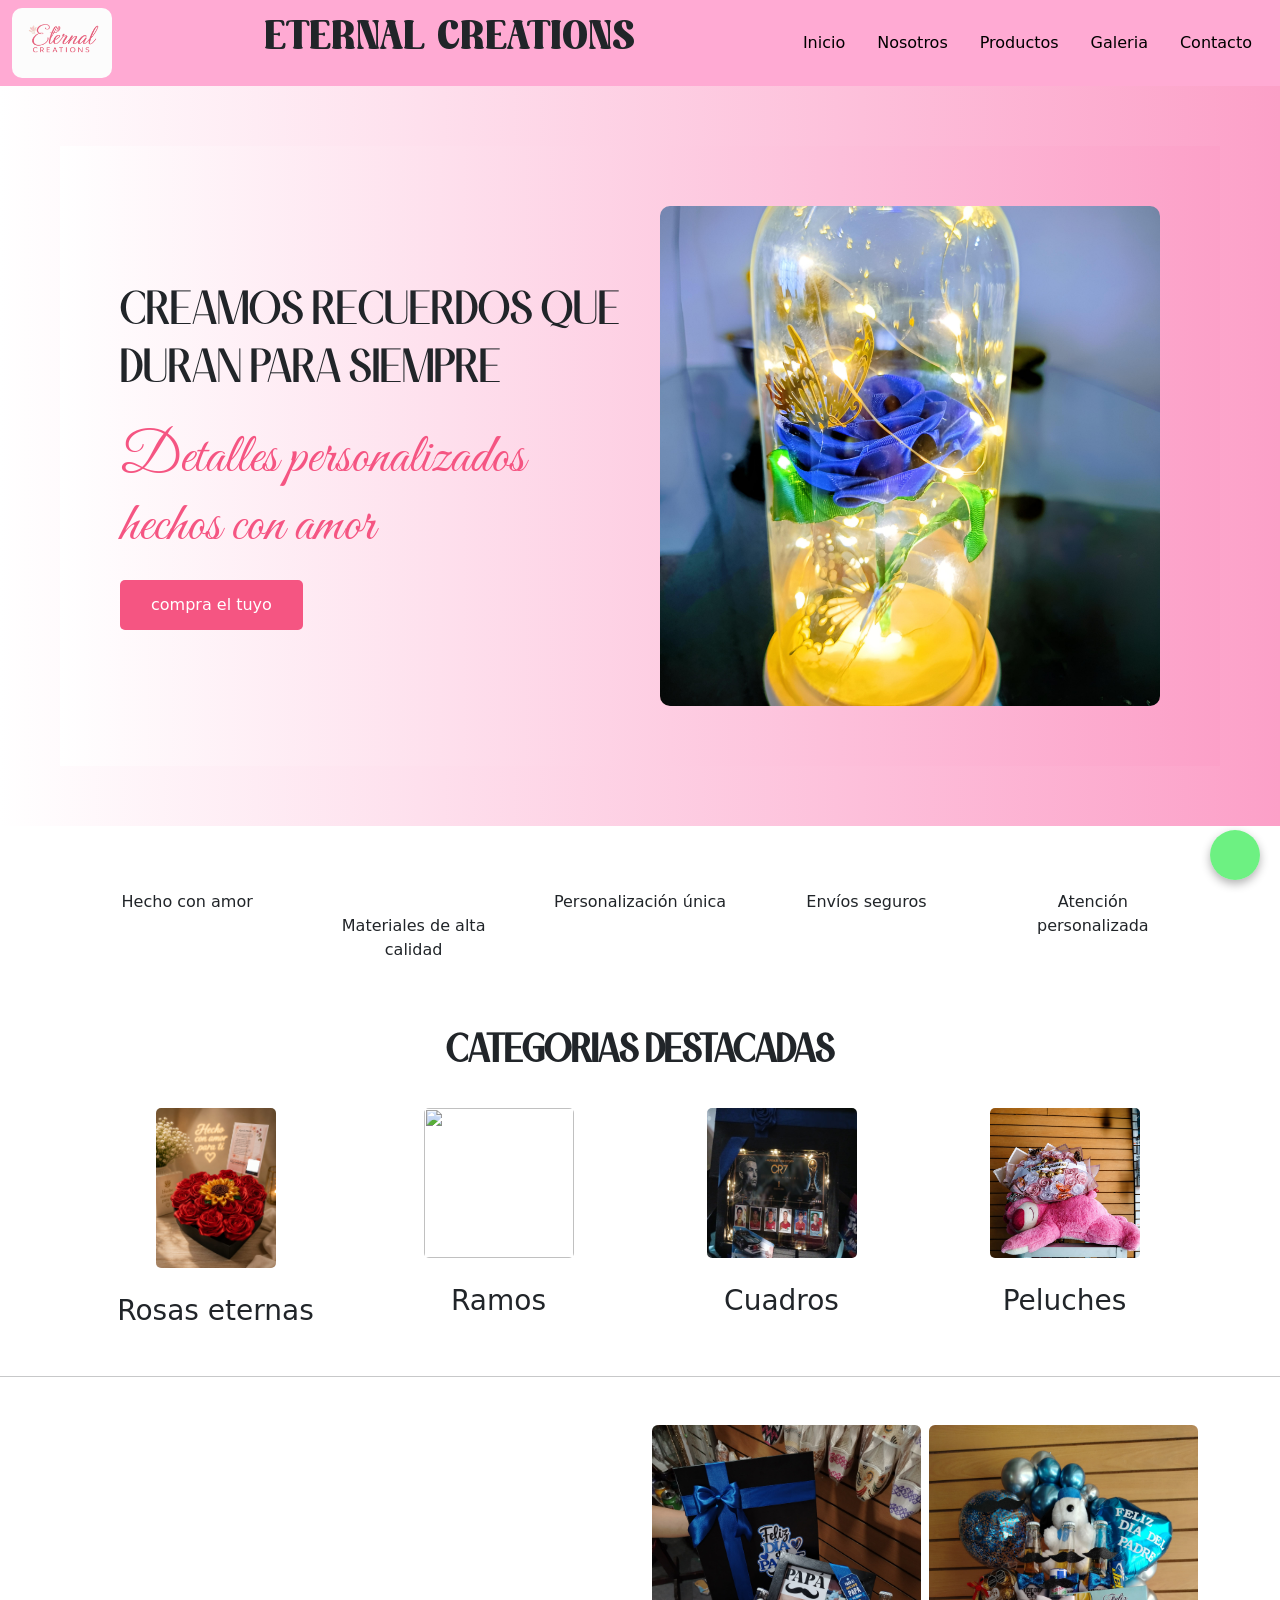
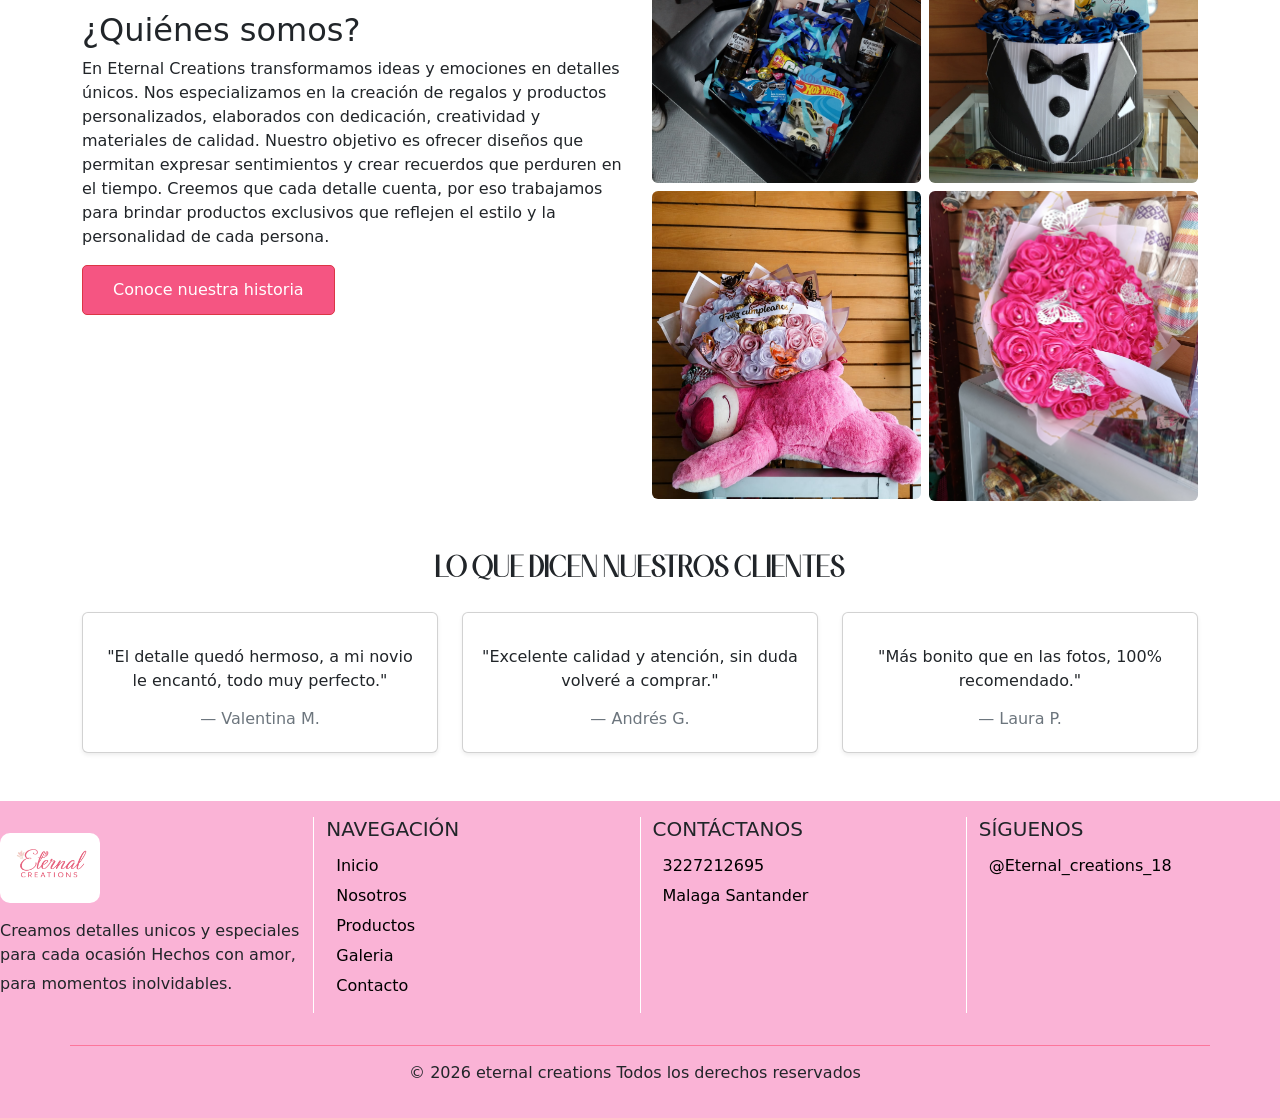
==== index.html @ 9a6828c4 "cambio rutas" ====
<!DOCTYPE html>
<html lang="en">
<head>
    <meta charset="UTF-8">
    <meta name="viewport" content="width=device-width, initial-scale=1.0">
    <link rel="stylesheet" href="https://cdnjs.cloudflare.com/ajax/libs/font-awesome/7.0.1/css/all.min.css" integrity="sha512-2SwdPD6INVrV/lHTZbO2nodKhrnDdJK9/kg2XD1r9uGqPo1cUbujc+IYdlYdEErWNu69gVcYgdxlmVmzTWnetw==" crossorigin="anonymous" referrerpolicy="no-referrer" />
    <link rel="stylesheet" href="./css/bootstrap.css">
    <link rel="stylesheet" href="./css/style.css">
    <link type="image/png" sizes="16x16" rel="icon" href=".../icons8-rosa-doodle-line-16.png">
    <title>eternal creations</title>
</head>
<body>
    <header class="navbar navbar-expand-lg bd-navbar sticky-top">
        <nav class="container-xxl">
            <div class="logo">
                <img src="./img/logo.png" alt="" class="img-logo">
            </div>
            <div class="title">
                <h1>ETERNAL CREATIONS</h1>
            </div>
            <div class="nav">
                <a href="./index.html" class="nav-link">inicio</a>
                <a href="./components/nosotros.html" class="nav-link">nosotros</a>
                <a href="./components/products.html" class="nav-link">productos</a>
                <a href="./components/galery.html" class="nav-link">galeria</a>
                <a href="./components/contacto.html" class="nav-link">contacto</a>
            </div>
        </nav>
    </header>

    <div id="carouselExampleSlidesOnly" class="carousel slide" data-bs-ride="carousel">
        <div class="carousel-inner">
            <div class="carousel-item active">
                <div class="carousel">
                    <div class="car-left">
                        <h1>creamos recuerdos que duran para siempre</h1>
                        <h2>Detalles personalizados hechos con amor</h2>
                        <a href="./components/products.html" class="btn">compra el tuyo</a>
                    </div>
                    <div class="car-right">
                        <img src="./img/IMG_20260312_065309~2-fotor-enhance-20260707173103.jpg" alt="" class="carr-img">
                    </div>
                </div>
            </div>
            <div class="carousel-item">
                <div class="carousel">
                    <div class="car-left">
                        <h1>creamos recuerdos que duran para siempre</h1>
                        <h2>Detalles personalizados hechos con amor</h2>
                        <a href="./components/products.html" class="btn">compra el tuyo</a>
                    </div>
                    <div class="car-right">
                        <img src="./img/IMG-20260518-WA0023.jpeg" class="carr-img" alt="...">
                    </div>
                </div>
            </div>
            <div class="carousel-item">
                <div class="carousel">
                    <div class="car-left">
                        <h1>creamos recuerdos que duran para siempre</h1>
                        <h2>Detalles personalizados hechos con amor</h2>
                        <a href="./components/products.html" class="btn">compra el tuyo</a>
                    </div>
                    <div class="car-right">
                        <img src="./img/IMG-20260613-WA0038.jpg" class="carr-img" alt="...">
                    </div>
                </div>
            </div>
        </div>
    </div>

    <div class="bola">
        <a href="https://wa.me/573227212695"><i class="fa-brands fa-whatsapp icon-bola"></i></a>
    </div>

    <div class="container my-5">
        <div class="row text-center g-3">
            <div class="col-6 col-md-4 col-lg">
                <div class="card border-0 h-100">
                    <div class="card-body">
                        <i class="fa-regular fa-heart fa-3x text-danger mb-3"></i>
                        <p class="mb-0">Hecho con amor</p>
                    </div>
                </div>
            </div>

            <div class="col-6 col-md-4 col-lg">
                <div class="card border-0 h-100">
                    <div class="card-body">
                        <img src="https://img.icons8.com/doodle-line/60/F25081/rose.png"
                            class="img-fluid mb-3"
                            style="max-width:60px;"
                            alt="">
                        <p class="mb-0">Materiales de alta calidad</p>
                    </div>
                </div>
            </div>

            <div class="col-6 col-md-4 col-lg">
                <div class="card border-0 h-100">
                    <div class="card-body">
                        <i class="fa-regular fa-pen-to-square fa-3x text-danger mb-3"></i>
                        <p class="mb-0">Personalización única</p>
                    </div>
                </div>
            </div>

            <div class="col-6 col-md-6 col-lg">
                <div class="card border-0 h-100">
                    <div class="card-body">
                        <i class="fa-solid fa-truck-arrow-right fa-3x text-danger mb-3"></i>
                        <p class="mb-0">Envíos seguros</p>
                    </div>
                </div>
            </div>

            <div class="col-6 col-md-6 col-lg">
                <div class="card border-0 h-100">
                    <div class="card-body">
                        <i class="fa-regular fa-user fa-3x text-danger mb-3"></i>
                        <p class="mb-0">Atención personalizada</p>
                    </div>
                </div>
            </div>

        </div>
    </div>

    <div class="container my-4">
        <h1 class="title-cat text-center my-4"><b>categorias destacadas</b></h1>
        <div class="row text-center g-3">
            <div class="col-6 col-md-4 col-lg">
                <div class="card border-0 h-100">
                        <a href="./components/products.html"><img src="./img/IMG-20260518-WA0129.jpg" class="img-cat" alt=""></a>
                    <div class="card-body">
                        <h3>Rosas eternas</h3>
                    </div>
                </div>
            </div>

            <div class="col-6 col-md-4 col-lg">
                <div class="card border-0 h-100">
                        <a href="./components/products.html"><img src="./img/IMG_20260323_191048_1.jpg" class="img-cat-1" alt="">
                    <div class="card-body"></a>
                        <h3>Ramos</h3>
                    </div>
                </div>
            </div>

            <div class="col-6 col-md-4 col-lg">
                <div class="card border-0 h-100">
                        <a href="./components/products.html"><img src="./img/IMG-20260627-WA0016.jpg" class="img-cat-1" alt=""></a>
                    <div class="card-body">
                        <h3>Cuadros</h3>
                    </div>
                </div>
            </div>

            <div class="col-6 col-md-6 col-lg">
                <div class="card border-0 h-100">
                        <a href="./components/products.html"><img src="./img/IMG-20260627-WA0038.jpg" class="img-cat-1" alt=""></a>
                    <div class="card-body">
                        <h3>Peluches</h3>
                    </div>
                </div>
            </div>
        </div>
    </div>
<hr>
    <section class="container my-5">
        <div class="row align-items-center g-4">

            <!-- Texto -->
            <div class="col-12 col-lg-6">
                <h2>¿Quiénes somos?</h2>

                <p>
                    En Eternal Creations transformamos ideas y emociones en detalles únicos.
                    Nos especializamos en la creación de regalos y productos personalizados,
                    elaborados con dedicación, creatividad y materiales de calidad.

                    Nuestro objetivo es ofrecer diseños que permitan expresar sentimientos
                    y crear recuerdos que perduren en el tiempo.

                    Creemos que cada detalle cuenta, por eso trabajamos para brindar
                    productos exclusivos que reflejen el estilo y la personalidad de cada
                    persona.
                </p>

                <a href="./components/nosotros.html" class="btn btn-danger">
                    Conoce nuestra historia
                </a>
            </div>

            <!-- Galería -->
            <div class="col-12 col-lg-6">
                <div class="row g-2">

                    <div class="col-6">
                        <img src="./img/IMG-20260627-WA0044.jpg"
                            class="img-fluid rounded h-80 object-fit-cover"
                            alt="">
                    </div>

                    <div class="col-6">
                        <img src="./img/IMG-20260613-WA0038.jpg"
                            class="img-fluid rounded h-80 object-fit-cover"
                            alt="">
                    </div>

                    <div class="col-6">
                        <img src="./img/IMG-20260627-WA0038.jpg"
                            class="img-fluid rounded h-80 object-fit-cover"
                            alt="">
                    </div>

                    <div class="col-6">
                        <img src="./img/IMG-20260518-WA0023.jpeg"
                            class="img-fluid rounded h-80 object-fit-cover img-1"
                            alt="">
                    </div>
                </div>
            </div>

        </div>
    </section>
    
    <section class="container my-5">
        <h2 class="text-center mb-4 title-footer">Lo que dicen nuestros clientes</h2>
        <div class="row g-4">
            <div class="col-12 col-md-6 col-lg-4">
                <div class="card h-100 shadow-sm text-center">
                    <div class="card-body">
                        <div class="mb-3 text">
                            <i class="fa-solid fa-star"></i>
                            <i class="fa-solid fa-star"></i>
                            <i class="fa-solid fa-star"></i>
                            <i class="fa-solid fa-star"></i>
                            <i class="fa-solid fa-star"></i>
                        </div>
                        <p class="card-text">
                            "El detalle quedó hermoso, a mi novio le encantó,
                            todo muy perfecto."
                        </p>
                        <h6 class="mt-3 text-secondary">
                            — Valentina M.
                        </h6>
                    </div>
                </div>
            </div>
            <div class="col-12 col-md-6 col-lg-4">
                <div class="card h-100 shadow-sm text-center">
                    <div class="card-body">
                        <div class="mb-3 text">
                            <i class="fa-solid fa-star"></i>
                            <i class="fa-solid fa-star"></i>
                            <i class="fa-solid fa-star"></i>
                            <i class="fa-solid fa-star"></i>
                            <i class="fa-solid fa-star"></i>
                        </div>
                        <p class="card-text">
                            "Excelente calidad y atención, sin duda volveré
                            a comprar."
                        </p>
                        <h6 class="mt-3 text-secondary">
                            — Andrés G.
                        </h6>
                    </div>
                </div>
            </div>
            <div class="col-12 col-lg-4">
                <div class="card h-100 shadow-sm text-center">
                    <div class="card-body">
                        <div class="mb-3 text">
                            <i class="fa-solid fa-star"></i>
                            <i class="fa-solid fa-star"></i>
                            <i class="fa-solid fa-star"></i>
                            <i class="fa-solid fa-star"></i>
                            <i class="fa-solid fa-star"></i>
                        </div>
                        <p class="card-text">
                            "Más bonito que en las fotos, 100% recomendado."
                        </p>
                        <h6 class="mt-3 text-secondary">
                            — Laura P.
                        </h6>
                    </div>
                </div>
            </div>
        </div>
    </section>

    <footer>
        <div class="row">
            <div class="col my-3 footer-card">
                <div class="footer-logo my-3">
                    <img src="./img/logo.png" class="img-logo" alt="">
                </div>
                <p>
                    Creamos detalles unicos y
                    especiales para cada ocasión
                    Hechos con amor, para
                    momentos inolvidables.
                    <i class="fa-solid fa-heart icon-footer"></i>
                </p>
            </div>

            <div class="col my-3 footer-card">
                <h5>NAVEGACIÓN</h5>
                <div class="row">
                    <div class="col">
                        <i class="fa-regular fa-house icon-footer"></i><a href="#" class="footer_link">inicio</a>
                    </div>
                </div>
                <div class="row">
                    <div class="col">
                        <i class="fa-solid fa-users icon-footer"></i><a href="./components/nosotros.html" class="footer_link">nosotros</a>
                    </div>
                </div>
                <div class="row">
                    <div class="col">
                        <i class="fa-solid fa-gift icon-footer"></i><a href="./components/products.html" class="footer_link">productos</a>
                    </div>
                </div>
                <div class="row">
                    <div class="col">
                        <i class="fa-regular fa-image icon-footer"></i><a href="./components/galery.html" class="footer_link">galeria</a>
                    </div>
                </div>
                <div class="row">
                    <div class="col">
                        <i class="fa-regular fa-envelope icon-footer"></i><a href="./components/contacto.html" class="footer_link">contacto</a>
                    </div>
                </div>
            </div>
            <div class="col my-3 footer-card">
                <h5>CONTÁCTANOS</h5>
                        <div class="row">
                            <div class="col">
                                <i class="fa-brands fa-whatsapp icon-footer"></i><a href="https://wa.me/573227212695" class="footer_link">3227212695</a>
                            </div>
                        </div>
                        <div class="row">
                            <div class="col">
                                <i class="fa-solid fa-location-dot icon-footer"></i><a href="#" class="footer_link">Malaga Santander</a>
                            </div>
                        </div>
            </div>
            <div class="col my-3">
                <h5>SÍGUENOS</h5>
                <i class="fa-brands fa-instagram icon-footer"></i><a href="https://instagram.com/eternal_creations_18" class="footer-link">@eternal_creations_18</a>
            </div>
        </div>

        <hr class="hr">

        <div class="container text-center my-3 footer-card-1">
            <p>
                © 2026 eternal creations
                Todos los derechos reservados <i class="fa-solid fa-heart icon-footer"></i>
            </p>
        </div>
    </footer>
    <script src="/js/bootstrap.js"></script>
</html>
---- css/style.css ----
*{
    margin: 0;
    padding: 0;
}

@font-face {
    font-family: "Modern";
    src: url(/lib/Modern\ Romance.otf) format("opentype");
    font-weight: normal;
    font-style: normal;
}

@font-face {
    font-family: "Mathreal";
    src: url(/lib/Mathreal.ttf) format("opentype");
    font-weight: normal;
    font-style: normal;
}

@font-face {
    font-family: "GreatVibes";
    src: url(/lib/GreatVibes-Regular.ttf) format("opentype");
    font-weight: normal;
    font-style: normal;
}

body{
    background-color: #ffffff;
    max-width: 100%;
}

.img-logo{
    width: 100px;
    height: 70px;
}


header{
    margin: 0;
    padding: 0;
    background-color: #ff9ecdde;
}

.content h1{
    text-align: center;
    text-transform: capitalize;
    color: #52413f;
}

.nav-link{
    color: #000000;
    text-transform: capitalize;
}


.nav-link:hover{
    color: #FADCEA;
}


.title h1{
    font-family: "Mathreal";
}

.content p{
    padding: 10px;
}

footer{
    background-color: #faa8d0de;

    display: flex;
    flex-wrap: wrap;
    align-items: center;
    justify-content: space-around;

    max-height: 400px;
    max-width: 100%;
}

.footer-link{
    padding-right: 10px;
    color: #000000;
    text-decoration: none;
    text-transform: capitalize;
}

.footer-link:hover{
    color: #52413f;
}

.logo{
    background-color: #fcfcfc;
    border-radius: 10px;
}

i{
    font-size: 20px;
}

.carousel{
    background: linear-gradient(90deg, #ffffff, #fca0c8);
    padding:60px;
    min-height:500px;
    gap:40px;

    display:flex;
    align-items:center;
    justify-content:space-between;
}

.car-left{
    display:flex;
    flex-direction:column;
    justify-content:center;
}

.car-left,
.car-right{
    flex:1;
}

.car-left h1{
    font-family: "Modern";
    text-transform: uppercase;
    font-size:3rem;
    line-height:1.2;
}

.car-left h2{
    font-family: "GreatVibes";
    color: #f55582;
    font-size:3.5rem;
    margin:20px 0;
}

.carr-img{
    width:100%;
    max-width:520px;
    max-height:500px;

    border-radius: 10px;
    object-fit:cover;

    display:flex;
    justify-content:center;
}

.nav-footer{
    margin-top: 10px;
}

.footer_link{
    color: #000000;
    text-decoration: none;
    text-transform: capitalize;
}

.footer_link:hover{
    color: #52413f;
}

.footer-logo{
    background: #ffffff;
    width: 100px;
    border-radius: 10px;
}

.col-6 .card{
    align-items: center;
    justify-content: center;
}

.img-cat{
    width:100%;
    max-width:120px;
    height:auto;
    margin: 10px;
    border-radius: 5px;
}

.img-cat-1{
    height: 150px;
    width: 150px;
    margin: 10px;
    border-radius: 5px;
}

.btn{
    background: #f55582;
    color: #ffffff;
    cursor: pointer;
    padding:12px 30px;
    border-radius:5px;
    text-decoration:none;
    width:max-content;
}

.btn:hover{
    background: #c5869c;
}

.img-1{
    height: 310px;
    width: 300px;
}

.text{
    color: #f55582;
}

.title-cat{
    text-transform: uppercase;
    font-family: "Modern";
}

.title-footer{
    text-transform: uppercase;
    font-family: "Modern";
}

.text-danger{
    color: #f55582 !important;
}
.footer-card{
    border-right: #ffffff 1px solid;
}
.footer-card-1{
    border-top: #fd759b 1px solid;
    width: 100%;
    padding-top: 10px;
}
.icon-footer{
    color: #f55582;
    margin-right: 10px;
}

@media (max-width:768px){

    .carousel{

        flex-direction:column-reverse;

        text-align:center;

        padding:30px 20px;

    }

    .car-left{

        align-items:center;

    }

    .car-left h1{

        font-size:2rem;

    }

    .car-left h2{

        font-size:2.6rem;

    }

    .carr-img{

        max-width:320px;

    }

}

/* animacion de bola */

.bola{
    background-color: #28ea48ad;
    width: 50px;
    height: 50px;
    border-radius: 50%;
    display: flex;
    align-items: center;
    justify-content: center;

    position: fixed;
    bottom: 20px;
    right: 20px;
    box-shadow: 0 4px 10px rgba(0, 0, 0, .3);
    transition: all 10ms;
}

.bola:hover{
    transform: scale(1.1);
}

.icon-bola{
    font-size: 40px;
    color: #ffffff;
}
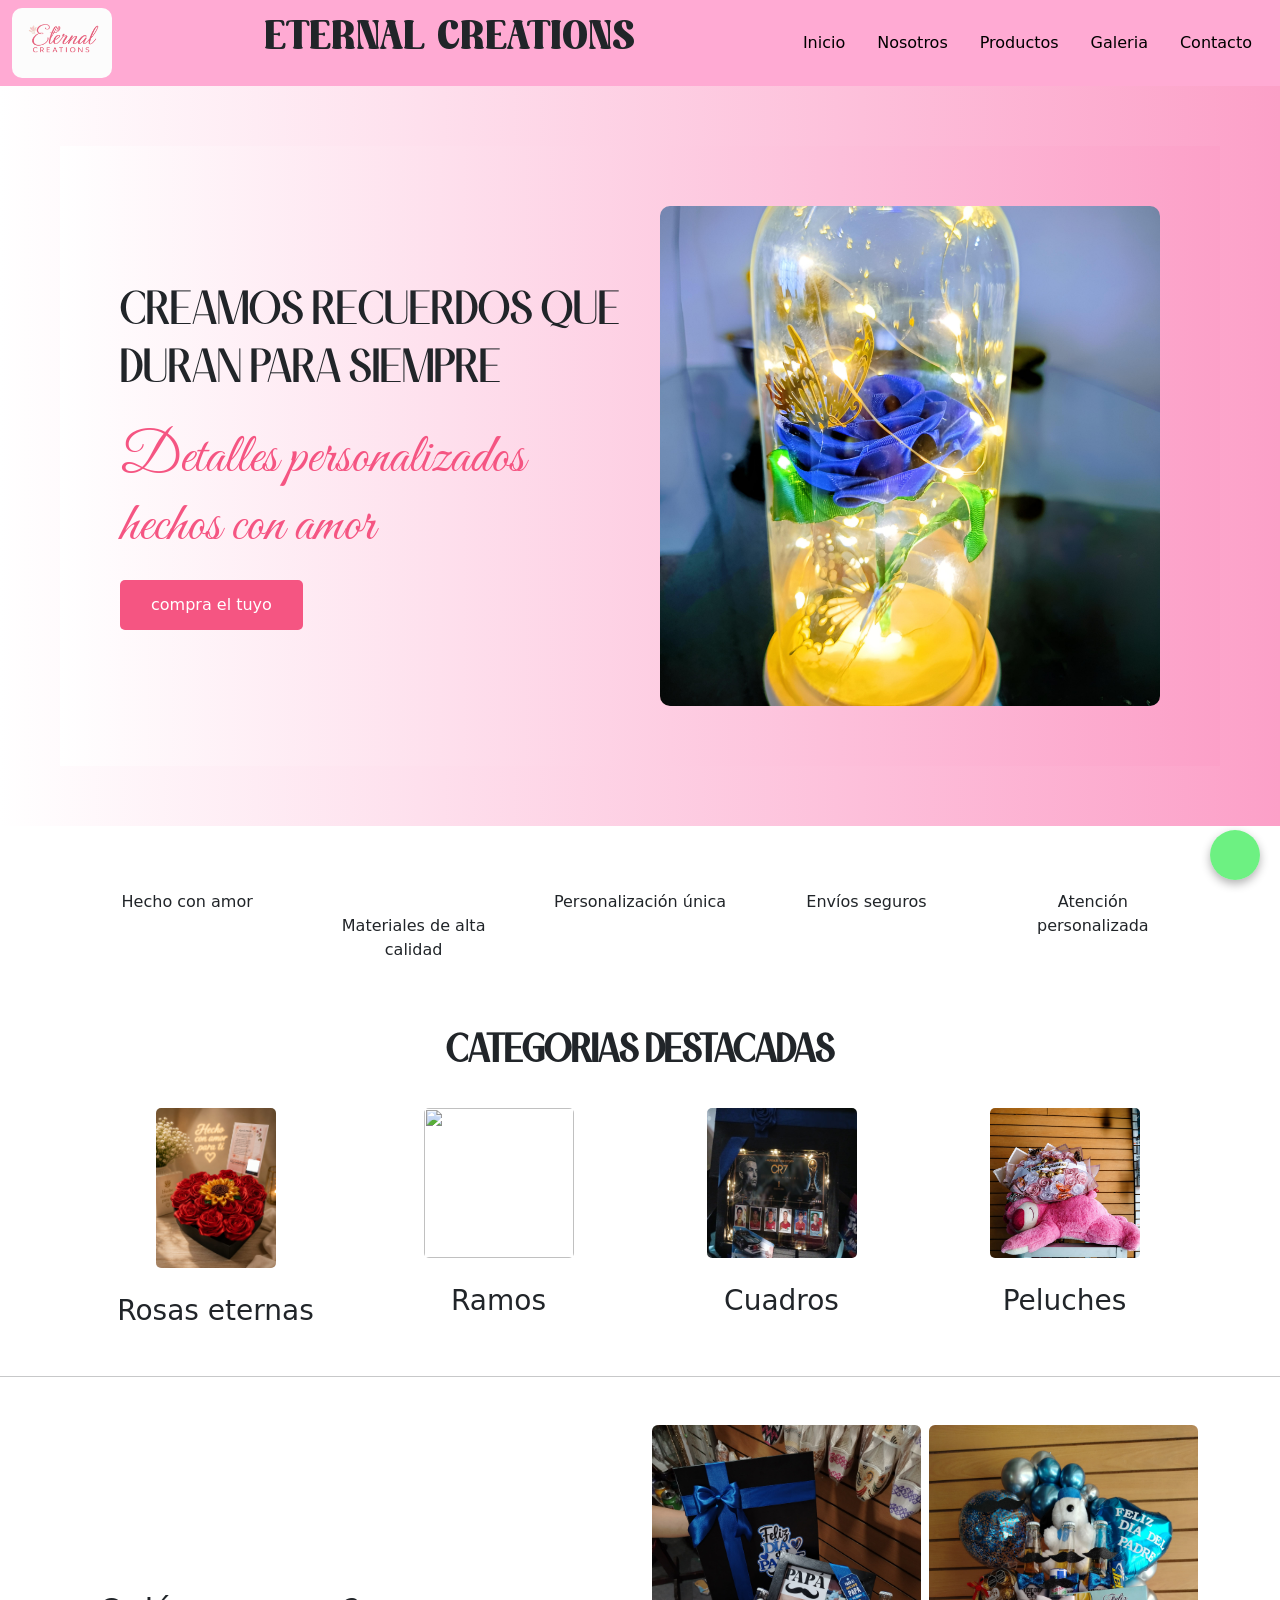
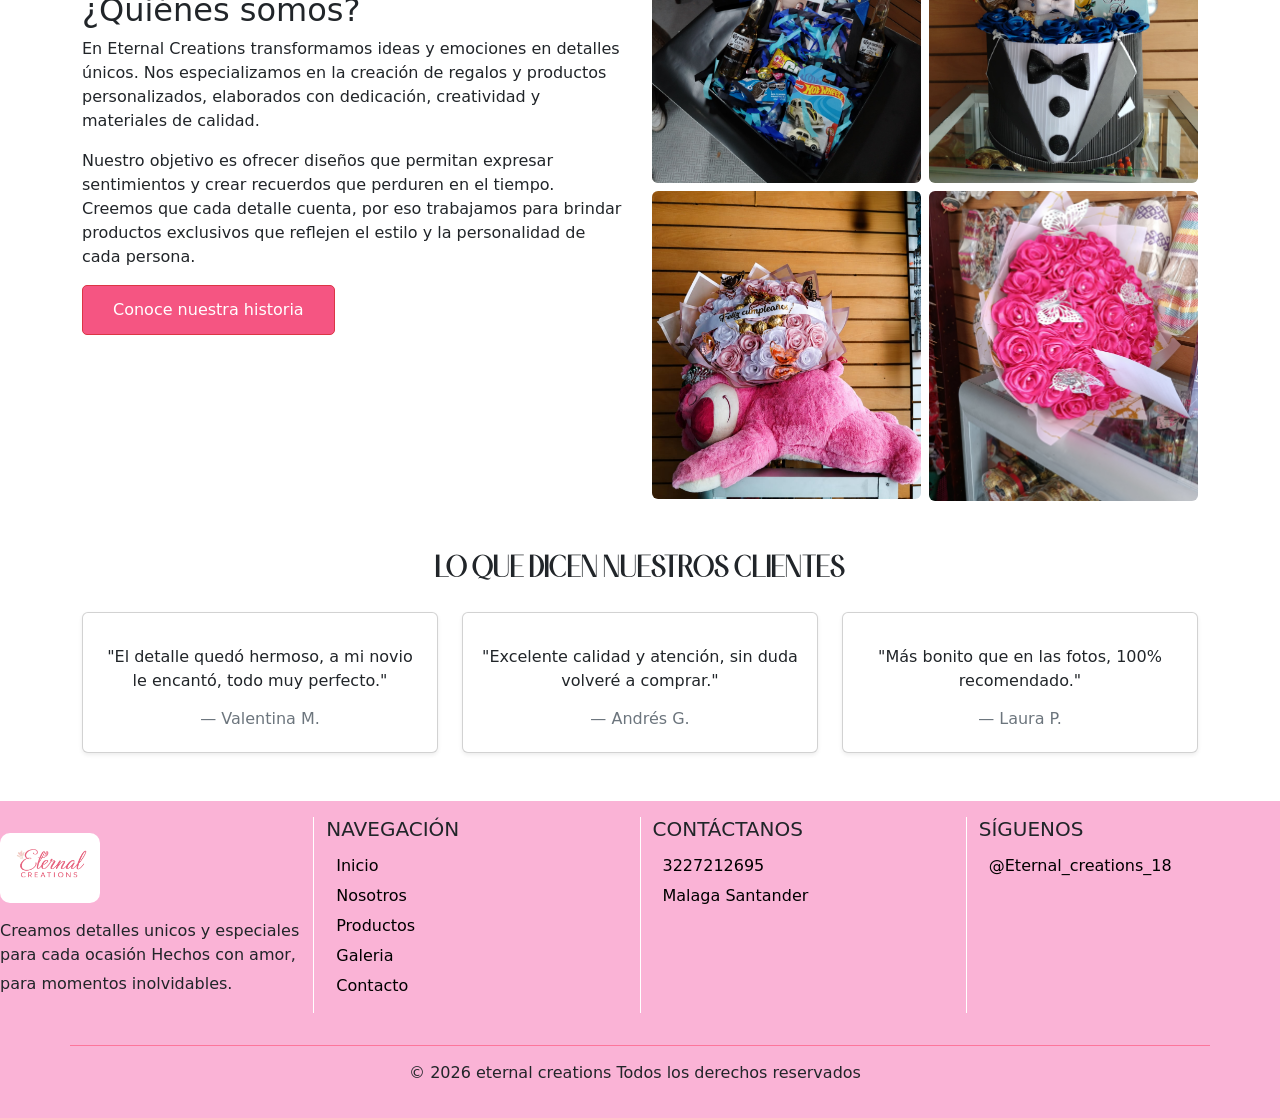
==== commit 0016f79d: "separacion del texto" ====
--- a/index.html
+++ b/index.html
@@ -178,7 +178,9 @@
                     En Eternal Creations transformamos ideas y emociones en detalles únicos.
                     Nos especializamos en la creación de regalos y productos personalizados,
                     elaborados con dedicación, creatividad y materiales de calidad.
-
+                </p>
+
+                <p>
                     Nuestro objetivo es ofrecer diseños que permitan expresar sentimientos
                     y crear recuerdos que perduren en el tiempo.
 
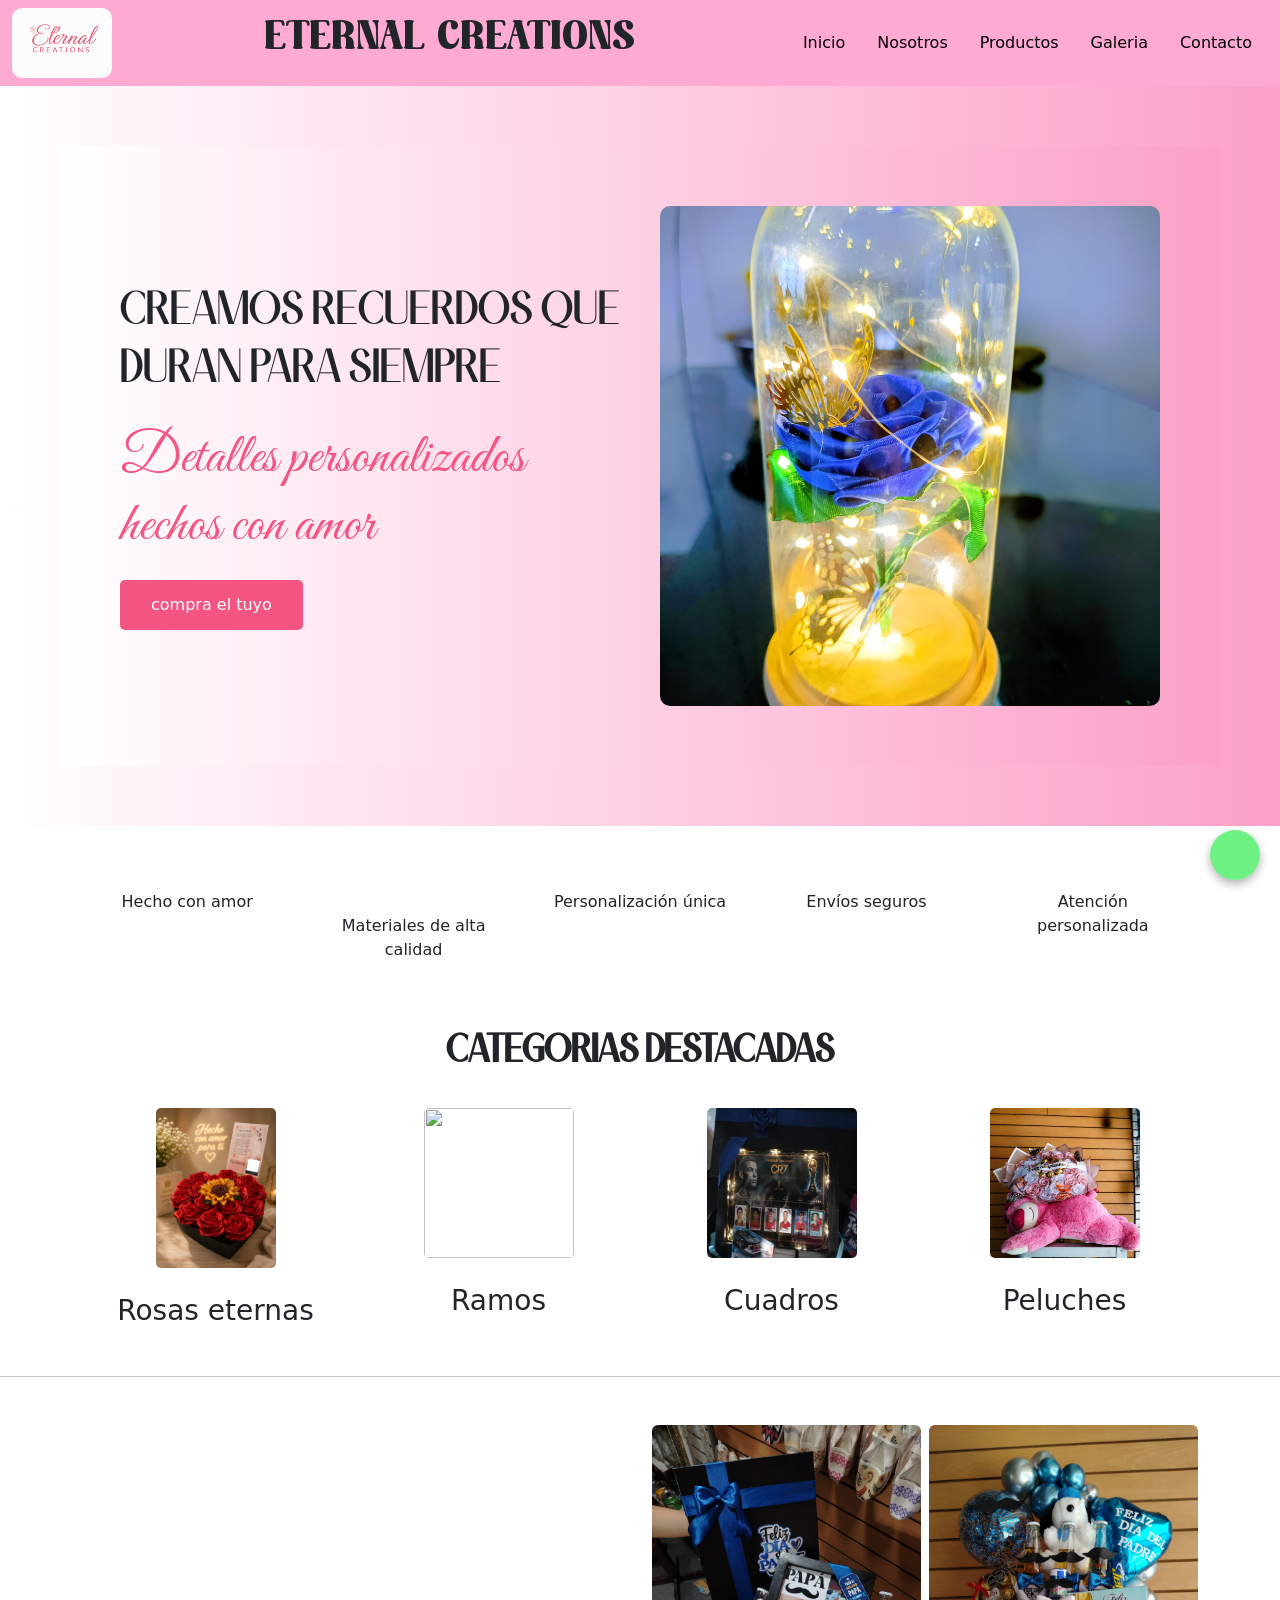
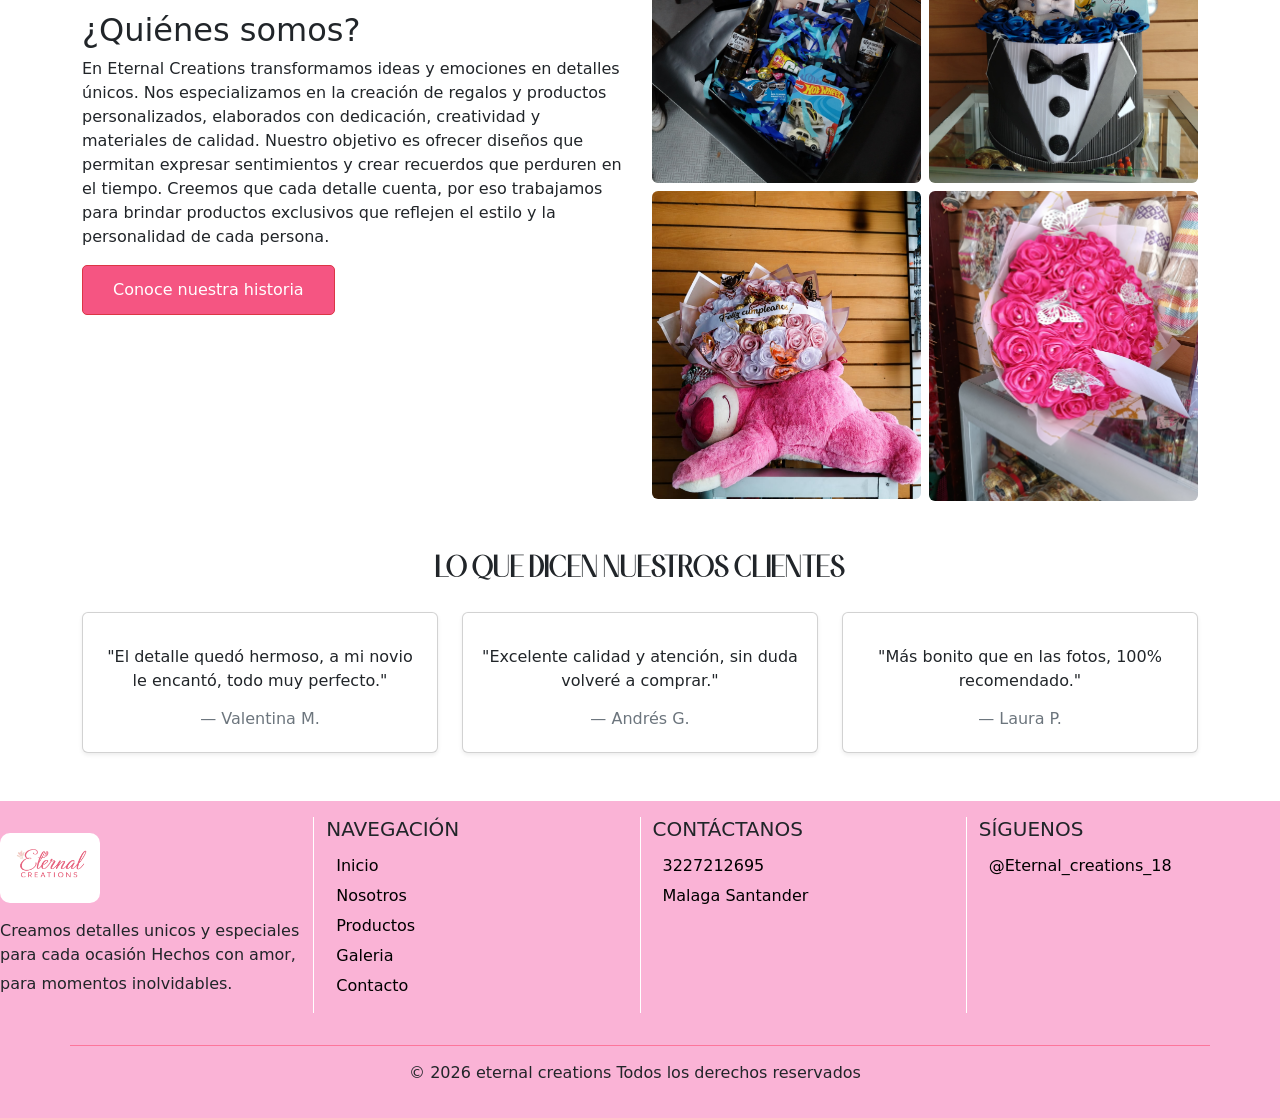
==== commit 5be2e0ca: "se hizo fusion" ====
--- a/index.html
+++ b/index.html
@@ -4,8 +4,8 @@
     <meta charset="UTF-8">
     <meta name="viewport" content="width=device-width, initial-scale=1.0">
     <link rel="stylesheet" href="https://cdnjs.cloudflare.com/ajax/libs/font-awesome/7.0.1/css/all.min.css" integrity="sha512-2SwdPD6INVrV/lHTZbO2nodKhrnDdJK9/kg2XD1r9uGqPo1cUbujc+IYdlYdEErWNu69gVcYgdxlmVmzTWnetw==" crossorigin="anonymous" referrerpolicy="no-referrer" />
-    <link rel="stylesheet" href="./css/bootstrap.css">
-    <link rel="stylesheet" href="./css/style.css">
+    <link rel="stylesheet" href="/css/bootstrap.css">
+    <link rel="stylesheet" href="/css/style.css">
     <link type="image/png" sizes="16x16" rel="icon" href=".../icons8-rosa-doodle-line-16.png">
     <title>eternal creations</title>
 </head>
@@ -13,17 +13,17 @@
     <header class="navbar navbar-expand-lg bd-navbar sticky-top">
         <nav class="container-xxl">
             <div class="logo">
-                <img src="./img/logo.png" alt="" class="img-logo">
+                <img src="/img/logo.png" alt="" class="img-logo">
             </div>
             <div class="title">
                 <h1>ETERNAL CREATIONS</h1>
             </div>
             <div class="nav">
-                <a href="./index.html" class="nav-link">inicio</a>
-                <a href="./components/nosotros.html" class="nav-link">nosotros</a>
-                <a href="./components/products.html" class="nav-link">productos</a>
-                <a href="./components/galery.html" class="nav-link">galeria</a>
-                <a href="./components/contacto.html" class="nav-link">contacto</a>
+                <a href="/index.html" class="nav-link">inicio</a>
+                <a href="/components/nosotros.html" class="nav-link">nosotros</a>
+                <a href="/components/products.html" class="nav-link">productos</a>
+                <a href="/components/galery.html" class="nav-link">galeria</a>
+                <a href="/components/contacto.html" class="nav-link">contacto</a>
             </div>
         </nav>
     </header>
@@ -35,7 +35,7 @@
                     <div class="car-left">
                         <h1>creamos recuerdos que duran para siempre</h1>
                         <h2>Detalles personalizados hechos con amor</h2>
-                        <a href="./components/products.html" class="btn">compra el tuyo</a>
+                        <a href="/components/products.html" class="btn">compra el tuyo</a>
                     </div>
                     <div class="car-right">
                         <img src="./img/IMG_20260312_065309~2-fotor-enhance-20260707173103.jpg" alt="" class="carr-img">
@@ -47,10 +47,10 @@
                     <div class="car-left">
                         <h1>creamos recuerdos que duran para siempre</h1>
                         <h2>Detalles personalizados hechos con amor</h2>
-                        <a href="./components/products.html" class="btn">compra el tuyo</a>
+                        <a href="/components/products.html" class="btn">compra el tuyo</a>
                     </div>
                     <div class="car-right">
-                        <img src="./img/IMG-20260518-WA0023.jpeg" class="carr-img" alt="...">
+                        <img src="/img/IMG-20260518-WA0023.jpeg" class="carr-img" alt="...">
                     </div>
                 </div>
             </div>
@@ -59,10 +59,10 @@
                     <div class="car-left">
                         <h1>creamos recuerdos que duran para siempre</h1>
                         <h2>Detalles personalizados hechos con amor</h2>
-                        <a href="./components/products.html" class="btn">compra el tuyo</a>
+                        <a href="/components/products.html" class="btn">compra el tuyo</a>
                     </div>
                     <div class="car-right">
-                        <img src="./img/IMG-20260613-WA0038.jpg" class="carr-img" alt="...">
+                        <img src="/img/IMG-20260613-WA0038.jpg" class="carr-img" alt="...">
                     </div>
                 </div>
             </div>
@@ -131,7 +131,7 @@
         <div class="row text-center g-3">
             <div class="col-6 col-md-4 col-lg">
                 <div class="card border-0 h-100">
-                        <a href="./components/products.html"><img src="./img/IMG-20260518-WA0129.jpg" class="img-cat" alt=""></a>
+                        <a href="/components/products.html"><img src="./img/IMG-20260518-WA0129.jpg" class="img-cat" alt=""></a>
                     <div class="card-body">
                         <h3>Rosas eternas</h3>
                     </div>
@@ -140,7 +140,7 @@
 
             <div class="col-6 col-md-4 col-lg">
                 <div class="card border-0 h-100">
-                        <a href="./components/products.html"><img src="./img/IMG_20260323_191048_1.jpg" class="img-cat-1" alt="">
+                        <a href="/components/products.html"><img src="./img/IMG_20260323_191048_1.jpg" class="img-cat-1" alt="">
                     <div class="card-body"></a>
                         <h3>Ramos</h3>
                     </div>
@@ -149,7 +149,7 @@
 
             <div class="col-6 col-md-4 col-lg">
                 <div class="card border-0 h-100">
-                        <a href="./components/products.html"><img src="./img/IMG-20260627-WA0016.jpg" class="img-cat-1" alt=""></a>
+                        <a href="/components/products.html"><img src="./img/IMG-20260627-WA0016.jpg" class="img-cat-1" alt=""></a>
                     <div class="card-body">
                         <h3>Cuadros</h3>
                     </div>
@@ -158,7 +158,7 @@
 
             <div class="col-6 col-md-6 col-lg">
                 <div class="card border-0 h-100">
-                        <a href="./components/products.html"><img src="./img/IMG-20260627-WA0038.jpg" class="img-cat-1" alt=""></a>
+                        <a href="/components/products.html"><img src="./img/IMG-20260627-WA0038.jpg" class="img-cat-1" alt=""></a>
                     <div class="card-body">
                         <h3>Peluches</h3>
                     </div>
@@ -178,9 +178,7 @@
                     En Eternal Creations transformamos ideas y emociones en detalles únicos.
                     Nos especializamos en la creación de regalos y productos personalizados,
                     elaborados con dedicación, creatividad y materiales de calidad.
-                </p>
-
-                <p>
+
                     Nuestro objetivo es ofrecer diseños que permitan expresar sentimientos
                     y crear recuerdos que perduren en el tiempo.
 
@@ -296,7 +294,7 @@
         <div class="row">
             <div class="col my-3 footer-card">
                 <div class="footer-logo my-3">
-                    <img src="./img/logo.png" class="img-logo" alt="">
+                    <img src="/img/logo.png" class="img-logo" alt="">
                 </div>
                 <p>
                     Creamos detalles unicos y
@@ -316,22 +314,22 @@
                 </div>
                 <div class="row">
                     <div class="col">
-                        <i class="fa-solid fa-users icon-footer"></i><a href="./components/nosotros.html" class="footer_link">nosotros</a>
-                    </div>
-                </div>
-                <div class="row">
-                    <div class="col">
-                        <i class="fa-solid fa-gift icon-footer"></i><a href="./components/products.html" class="footer_link">productos</a>
-                    </div>
-                </div>
-                <div class="row">
-                    <div class="col">
-                        <i class="fa-regular fa-image icon-footer"></i><a href="./components/galery.html" class="footer_link">galeria</a>
-                    </div>
-                </div>
-                <div class="row">
-                    <div class="col">
-                        <i class="fa-regular fa-envelope icon-footer"></i><a href="./components/contacto.html" class="footer_link">contacto</a>
+                        <i class="fa-solid fa-users icon-footer"></i><a href="/components/nosotros.html" class="footer_link">nosotros</a>
+                    </div>
+                </div>
+                <div class="row">
+                    <div class="col">
+                        <i class="fa-solid fa-gift icon-footer"></i><a href="/components/products.html" class="footer_link">productos</a>
+                    </div>
+                </div>
+                <div class="row">
+                    <div class="col">
+                        <i class="fa-regular fa-image icon-footer"></i><a href="/components/galery.html" class="footer_link">galeria</a>
+                    </div>
+                </div>
+                <div class="row">
+                    <div class="col">
+                        <i class="fa-regular fa-envelope icon-footer"></i><a href="/components/contacto.html" class="footer_link">contacto</a>
                     </div>
                 </div>
             </div>
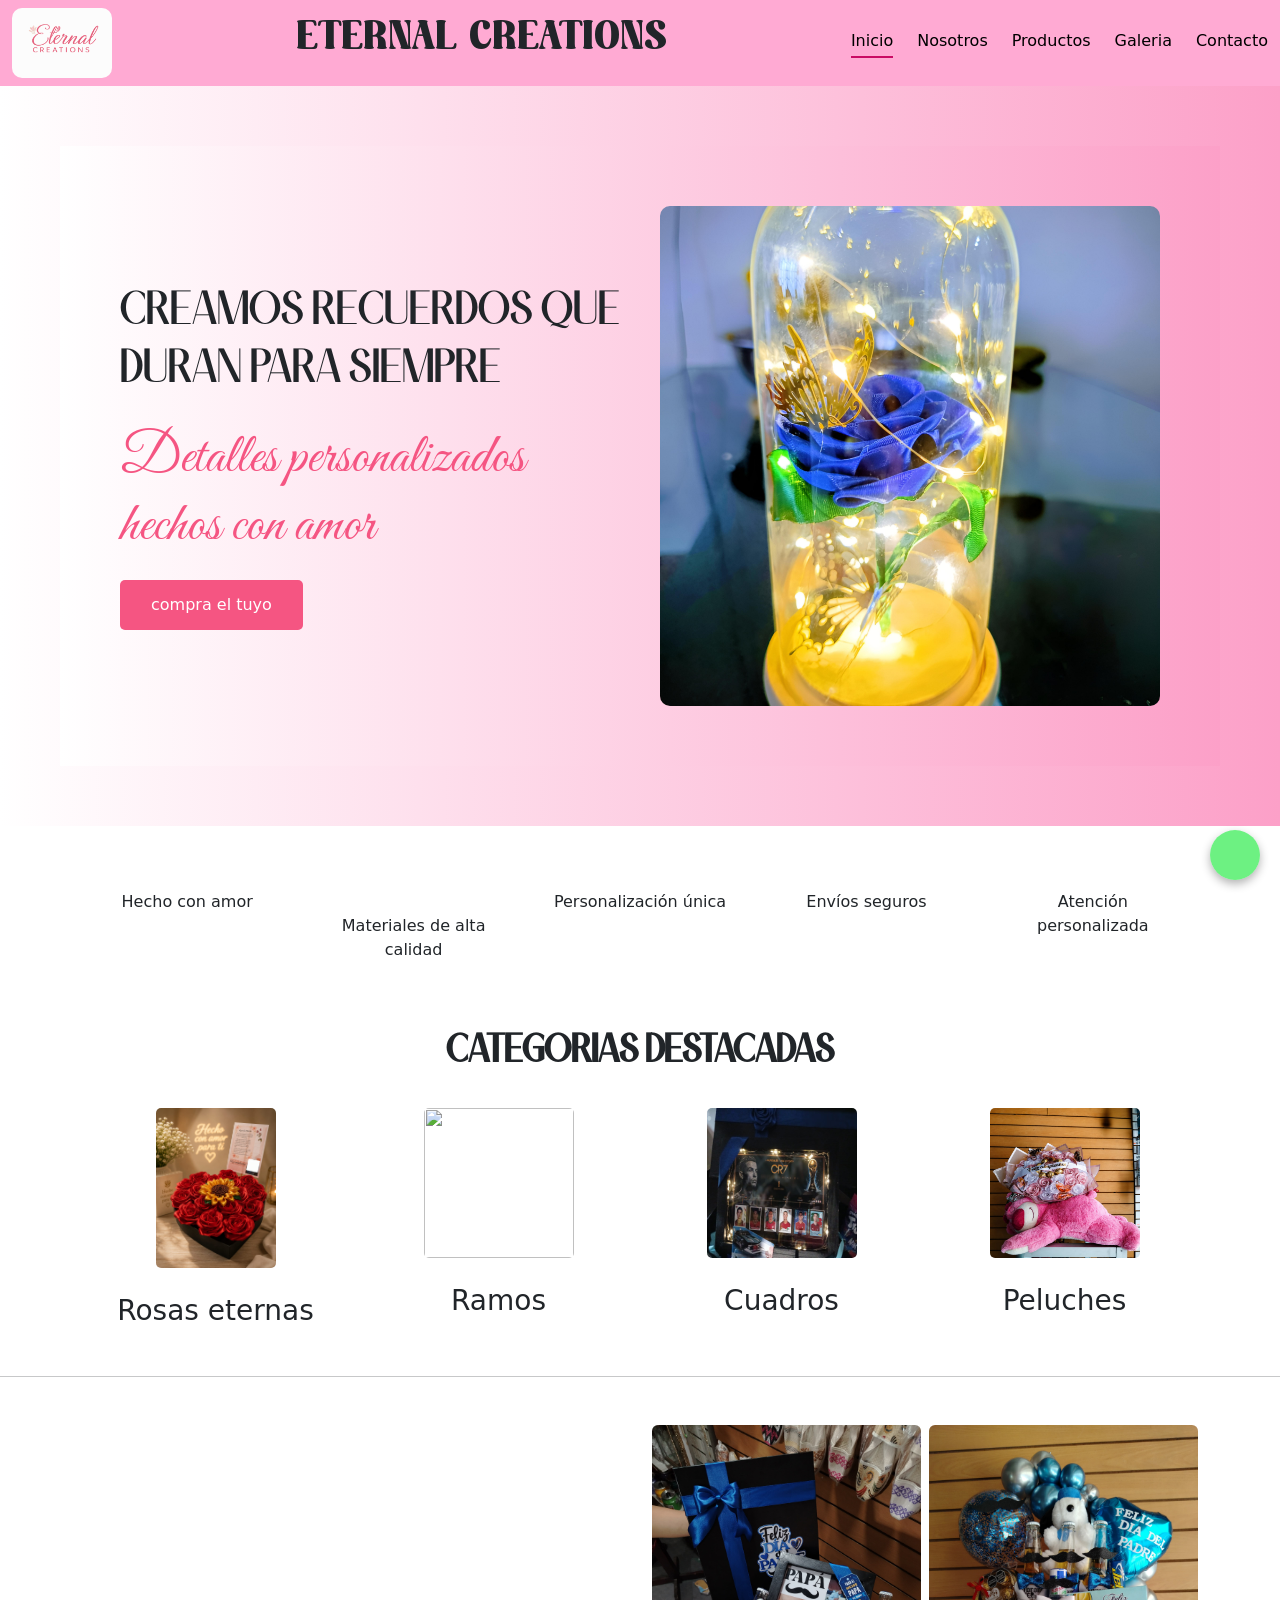
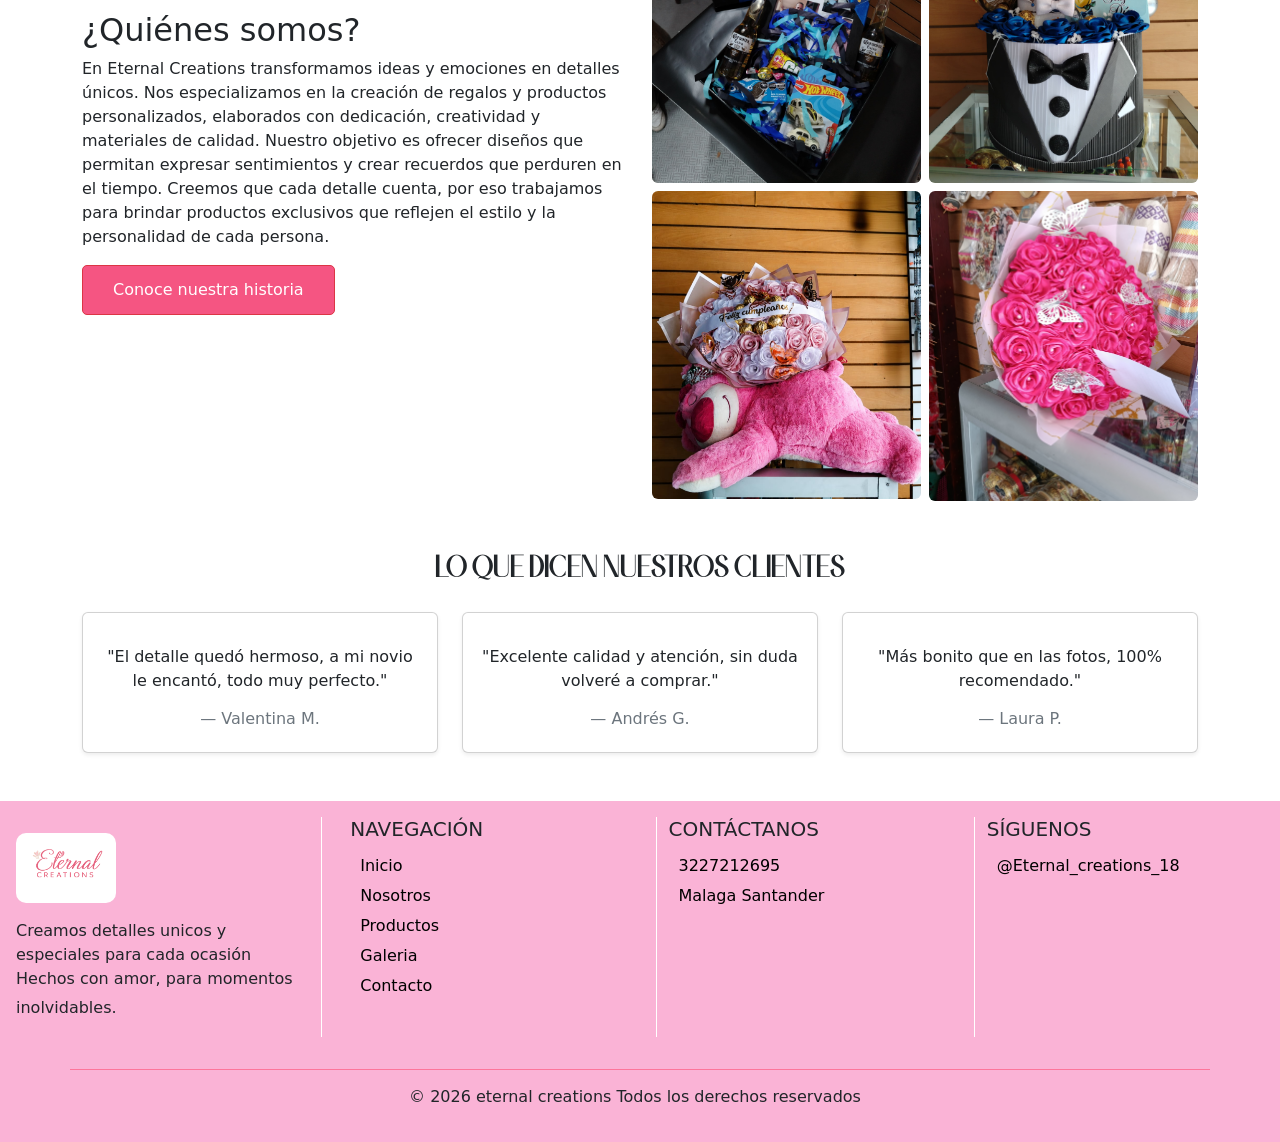
==== commit 121a0e20: "se agrego indicacor de pestaña" ====
--- a/index.html
+++ b/index.html
@@ -18,12 +18,12 @@
             <div class="title">
                 <h1>ETERNAL CREATIONS</h1>
             </div>
-            <div class="nav">
-                <a href="/index.html" class="nav-link">inicio</a>
-                <a href="/components/nosotros.html" class="nav-link">nosotros</a>
-                <a href="/components/products.html" class="nav-link">productos</a>
-                <a href="/components/galery.html" class="nav-link">galeria</a>
-                <a href="/components/contacto.html" class="nav-link">contacto</a>
+            <div class="main-nav">
+                <a href="/index.html" class="nav-link active" aria-current="page" >inicio</a>
+                <a href="/components/nosotros.html" class="nav-link" >nosotros</a>
+                <a href="/components/products.html" class="nav-link" >productos</a>
+                <a href="/components/galery.html" class="nav-link" >galeria</a>
+                <a href="/components/contacto.html" class="nav-link" >contacto</a>
             </div>
         </nav>
     </header>
@@ -292,7 +292,7 @@
 
     <footer>
         <div class="row">
-            <div class="col my-3 footer-card">
+            <div class="col my-3 footer-card mx-3">
                 <div class="footer-logo my-3">
                     <img src="/img/logo.png" class="img-logo" alt="">
                 </div>
--- a/css/style.css
+++ b/css/style.css
@@ -48,8 +48,10 @@
 }
 
 .nav-link{
+    position: relative;
     color: #000000;
     text-transform: capitalize;
+    padding-bottom: 5px;
 }
 
 
@@ -57,6 +59,26 @@
     color: #FADCEA;
 }
 
+.nav-link::after {
+    content: "";
+    position: absolute;
+    left: 0;
+    bottom: 0;
+    width: 0;
+    height: 2px;
+    background-color: #ca0b64;
+    transition: width .3s ease;
+}
+
+.nav-link:hover::after,
+.nav-link.active::after{
+    width: 100%;
+}
+
+.main-nav{
+    display: flex;
+    gap: 1.5rem;
+}
 
 .title h1{
     font-family: "Mathreal";
@@ -293,6 +315,7 @@
 
 .bola:hover{
     transform: scale(1.1);
+    background-color: #34f054;
 }
 
 .icon-bola{
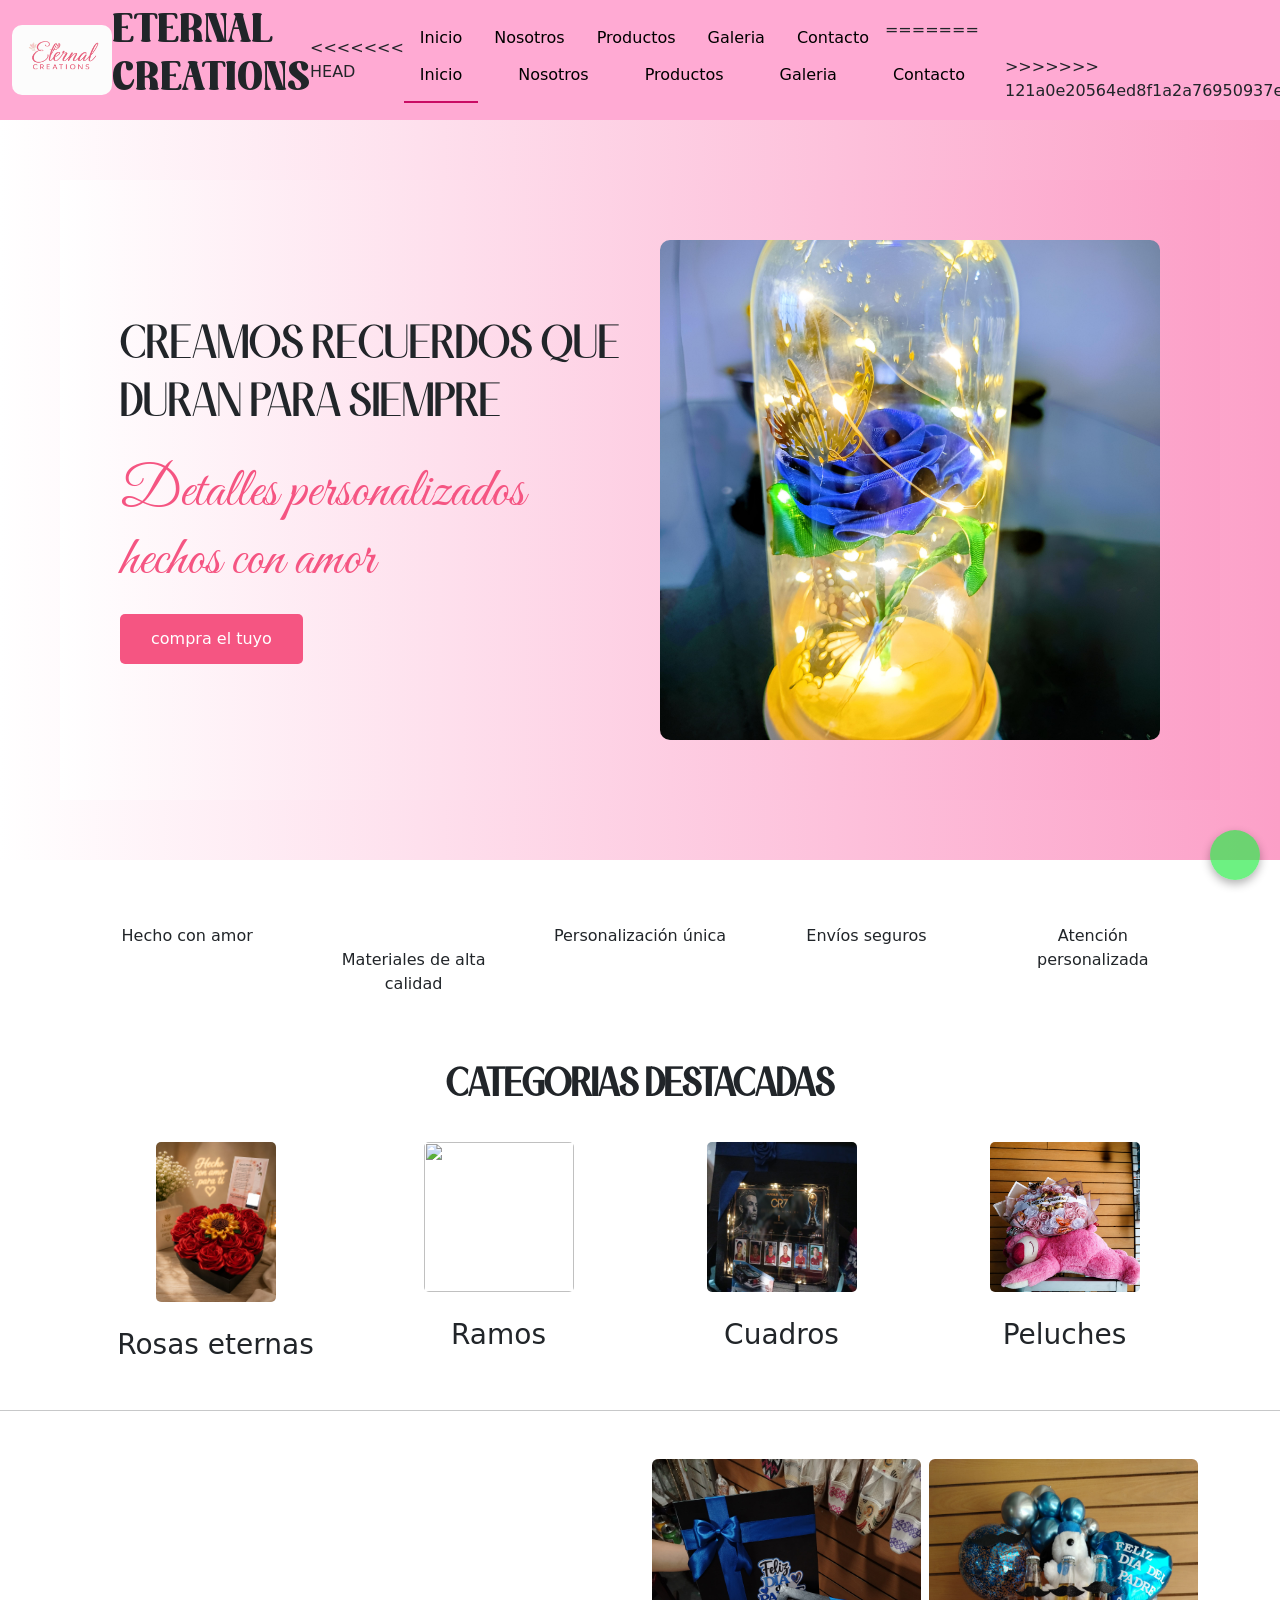
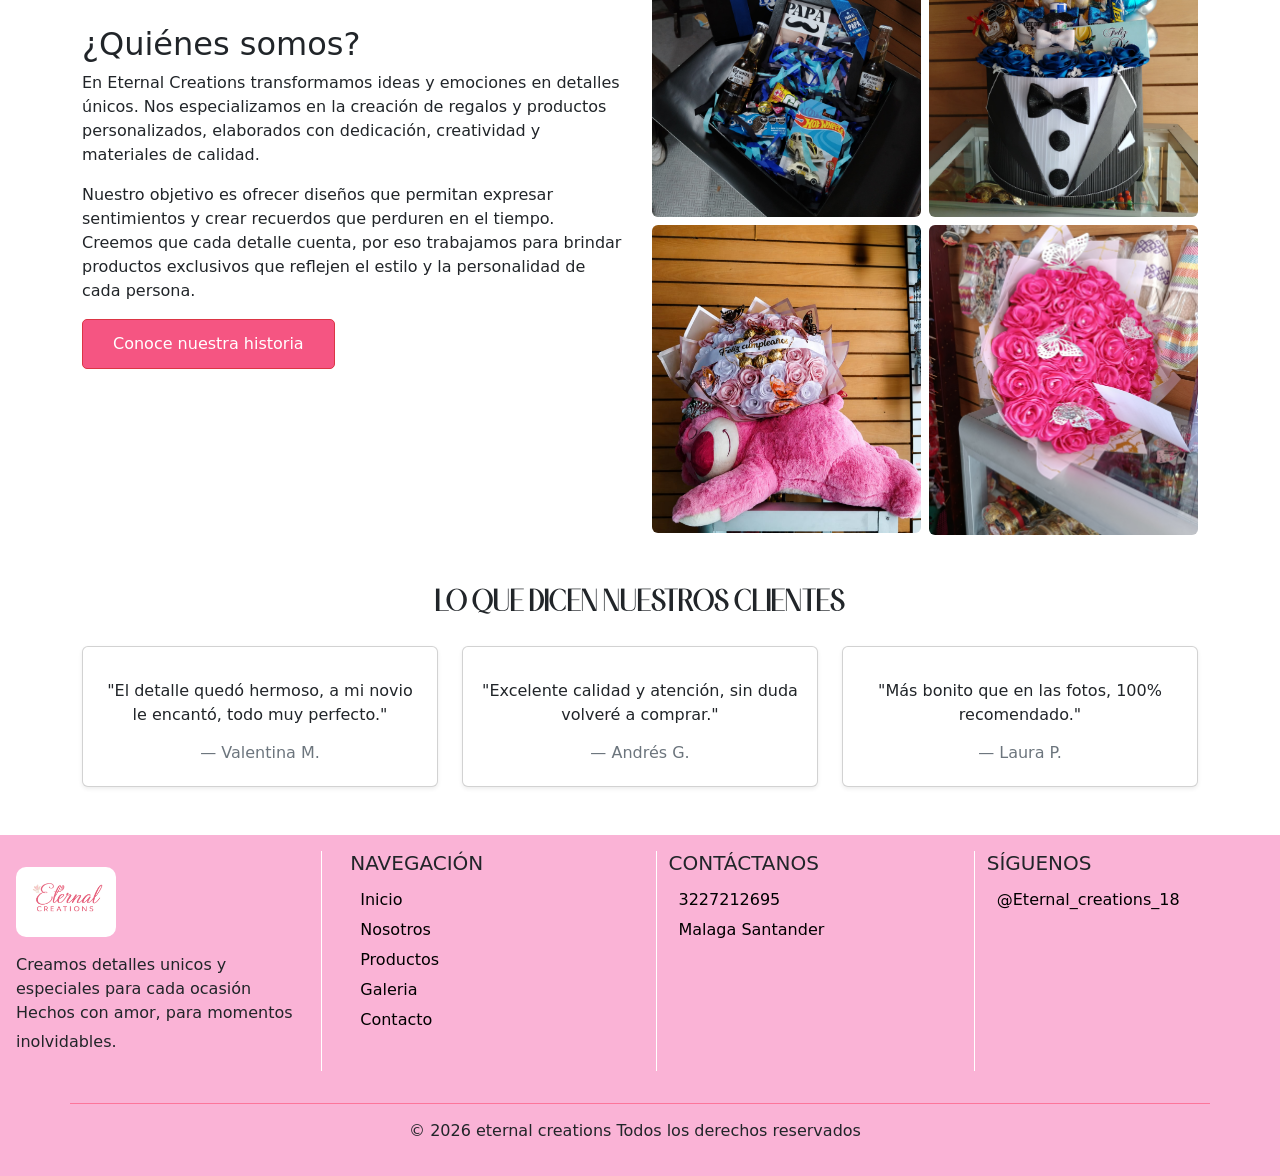
==== commit b0f17da1: "bajar la rama yeison" ====
--- a/index.html
+++ b/index.html
@@ -4,8 +4,8 @@
     <meta charset="UTF-8">
     <meta name="viewport" content="width=device-width, initial-scale=1.0">
     <link rel="stylesheet" href="https://cdnjs.cloudflare.com/ajax/libs/font-awesome/7.0.1/css/all.min.css" integrity="sha512-2SwdPD6INVrV/lHTZbO2nodKhrnDdJK9/kg2XD1r9uGqPo1cUbujc+IYdlYdEErWNu69gVcYgdxlmVmzTWnetw==" crossorigin="anonymous" referrerpolicy="no-referrer" />
-    <link rel="stylesheet" href="/css/bootstrap.css">
-    <link rel="stylesheet" href="/css/style.css">
+    <link rel="stylesheet" href="./css/bootstrap.css">
+    <link rel="stylesheet" href="./css/style.css">
     <link type="image/png" sizes="16x16" rel="icon" href=".../icons8-rosa-doodle-line-16.png">
     <title>eternal creations</title>
 </head>
@@ -13,17 +13,26 @@
     <header class="navbar navbar-expand-lg bd-navbar sticky-top">
         <nav class="container-xxl">
             <div class="logo">
-                <img src="/img/logo.png" alt="" class="img-logo">
+                <img src="./img/logo.png" alt="" class="img-logo">
             </div>
             <div class="title">
                 <h1>ETERNAL CREATIONS</h1>
             </div>
+<<<<<<< HEAD
+            <div class="nav">
+                <a href="./index.html" class="nav-link">inicio</a>
+                <a href="./components/nosotros.html" class="nav-link">nosotros</a>
+                <a href="./components/products.html" class="nav-link">productos</a>
+                <a href="./components/galery.html" class="nav-link">galeria</a>
+                <a href="./components/contacto.html" class="nav-link">contacto</a>
+=======
             <div class="main-nav">
                 <a href="/index.html" class="nav-link active" aria-current="page" >inicio</a>
                 <a href="/components/nosotros.html" class="nav-link" >nosotros</a>
                 <a href="/components/products.html" class="nav-link" >productos</a>
                 <a href="/components/galery.html" class="nav-link" >galeria</a>
                 <a href="/components/contacto.html" class="nav-link" >contacto</a>
+>>>>>>> 121a0e20564ed8f1a2a76950937e9d815e8d4afe
             </div>
         </nav>
     </header>
@@ -35,7 +44,7 @@
                     <div class="car-left">
                         <h1>creamos recuerdos que duran para siempre</h1>
                         <h2>Detalles personalizados hechos con amor</h2>
-                        <a href="/components/products.html" class="btn">compra el tuyo</a>
+                        <a href="./components/products.html" class="btn">compra el tuyo</a>
                     </div>
                     <div class="car-right">
                         <img src="./img/IMG_20260312_065309~2-fotor-enhance-20260707173103.jpg" alt="" class="carr-img">
@@ -47,10 +56,10 @@
                     <div class="car-left">
                         <h1>creamos recuerdos que duran para siempre</h1>
                         <h2>Detalles personalizados hechos con amor</h2>
-                        <a href="/components/products.html" class="btn">compra el tuyo</a>
+                        <a href="./components/products.html" class="btn">compra el tuyo</a>
                     </div>
                     <div class="car-right">
-                        <img src="/img/IMG-20260518-WA0023.jpeg" class="carr-img" alt="...">
+                        <img src="./img/IMG-20260518-WA0023.jpeg" class="carr-img" alt="...">
                     </div>
                 </div>
             </div>
@@ -59,10 +68,10 @@
                     <div class="car-left">
                         <h1>creamos recuerdos que duran para siempre</h1>
                         <h2>Detalles personalizados hechos con amor</h2>
-                        <a href="/components/products.html" class="btn">compra el tuyo</a>
+                        <a href="./components/products.html" class="btn">compra el tuyo</a>
                     </div>
                     <div class="car-right">
-                        <img src="/img/IMG-20260613-WA0038.jpg" class="carr-img" alt="...">
+                        <img src="./img/IMG-20260613-WA0038.jpg" class="carr-img" alt="...">
                     </div>
                 </div>
             </div>
@@ -131,7 +140,7 @@
         <div class="row text-center g-3">
             <div class="col-6 col-md-4 col-lg">
                 <div class="card border-0 h-100">
-                        <a href="/components/products.html"><img src="./img/IMG-20260518-WA0129.jpg" class="img-cat" alt=""></a>
+                        <a href="./components/products.html"><img src="./img/IMG-20260518-WA0129.jpg" class="img-cat" alt=""></a>
                     <div class="card-body">
                         <h3>Rosas eternas</h3>
                     </div>
@@ -140,7 +149,7 @@
 
             <div class="col-6 col-md-4 col-lg">
                 <div class="card border-0 h-100">
-                        <a href="/components/products.html"><img src="./img/IMG_20260323_191048_1.jpg" class="img-cat-1" alt="">
+                        <a href="./components/products.html"><img src="./img/IMG_20260323_191048_1.jpg" class="img-cat-1" alt="">
                     <div class="card-body"></a>
                         <h3>Ramos</h3>
                     </div>
@@ -149,7 +158,7 @@
 
             <div class="col-6 col-md-4 col-lg">
                 <div class="card border-0 h-100">
-                        <a href="/components/products.html"><img src="./img/IMG-20260627-WA0016.jpg" class="img-cat-1" alt=""></a>
+                        <a href="./components/products.html"><img src="./img/IMG-20260627-WA0016.jpg" class="img-cat-1" alt=""></a>
                     <div class="card-body">
                         <h3>Cuadros</h3>
                     </div>
@@ -158,7 +167,7 @@
 
             <div class="col-6 col-md-6 col-lg">
                 <div class="card border-0 h-100">
-                        <a href="/components/products.html"><img src="./img/IMG-20260627-WA0038.jpg" class="img-cat-1" alt=""></a>
+                        <a href="./components/products.html"><img src="./img/IMG-20260627-WA0038.jpg" class="img-cat-1" alt=""></a>
                     <div class="card-body">
                         <h3>Peluches</h3>
                     </div>
@@ -178,7 +187,9 @@
                     En Eternal Creations transformamos ideas y emociones en detalles únicos.
                     Nos especializamos en la creación de regalos y productos personalizados,
                     elaborados con dedicación, creatividad y materiales de calidad.
-
+                </p>
+
+                <p>
                     Nuestro objetivo es ofrecer diseños que permitan expresar sentimientos
                     y crear recuerdos que perduren en el tiempo.
 
@@ -294,7 +305,7 @@
         <div class="row">
             <div class="col my-3 footer-card mx-3">
                 <div class="footer-logo my-3">
-                    <img src="/img/logo.png" class="img-logo" alt="">
+                    <img src="./img/logo.png" class="img-logo" alt="">
                 </div>
                 <p>
                     Creamos detalles unicos y
@@ -314,22 +325,22 @@
                 </div>
                 <div class="row">
                     <div class="col">
-                        <i class="fa-solid fa-users icon-footer"></i><a href="/components/nosotros.html" class="footer_link">nosotros</a>
-                    </div>
-                </div>
-                <div class="row">
-                    <div class="col">
-                        <i class="fa-solid fa-gift icon-footer"></i><a href="/components/products.html" class="footer_link">productos</a>
-                    </div>
-                </div>
-                <div class="row">
-                    <div class="col">
-                        <i class="fa-regular fa-image icon-footer"></i><a href="/components/galery.html" class="footer_link">galeria</a>
-                    </div>
-                </div>
-                <div class="row">
-                    <div class="col">
-                        <i class="fa-regular fa-envelope icon-footer"></i><a href="/components/contacto.html" class="footer_link">contacto</a>
+                        <i class="fa-solid fa-users icon-footer"></i><a href="./components/nosotros.html" class="footer_link">nosotros</a>
+                    </div>
+                </div>
+                <div class="row">
+                    <div class="col">
+                        <i class="fa-solid fa-gift icon-footer"></i><a href="./components/products.html" class="footer_link">productos</a>
+                    </div>
+                </div>
+                <div class="row">
+                    <div class="col">
+                        <i class="fa-regular fa-image icon-footer"></i><a href="./components/galery.html" class="footer_link">galeria</a>
+                    </div>
+                </div>
+                <div class="row">
+                    <div class="col">
+                        <i class="fa-regular fa-envelope icon-footer"></i><a href="./components/contacto.html" class="footer_link">contacto</a>
                     </div>
                 </div>
             </div>
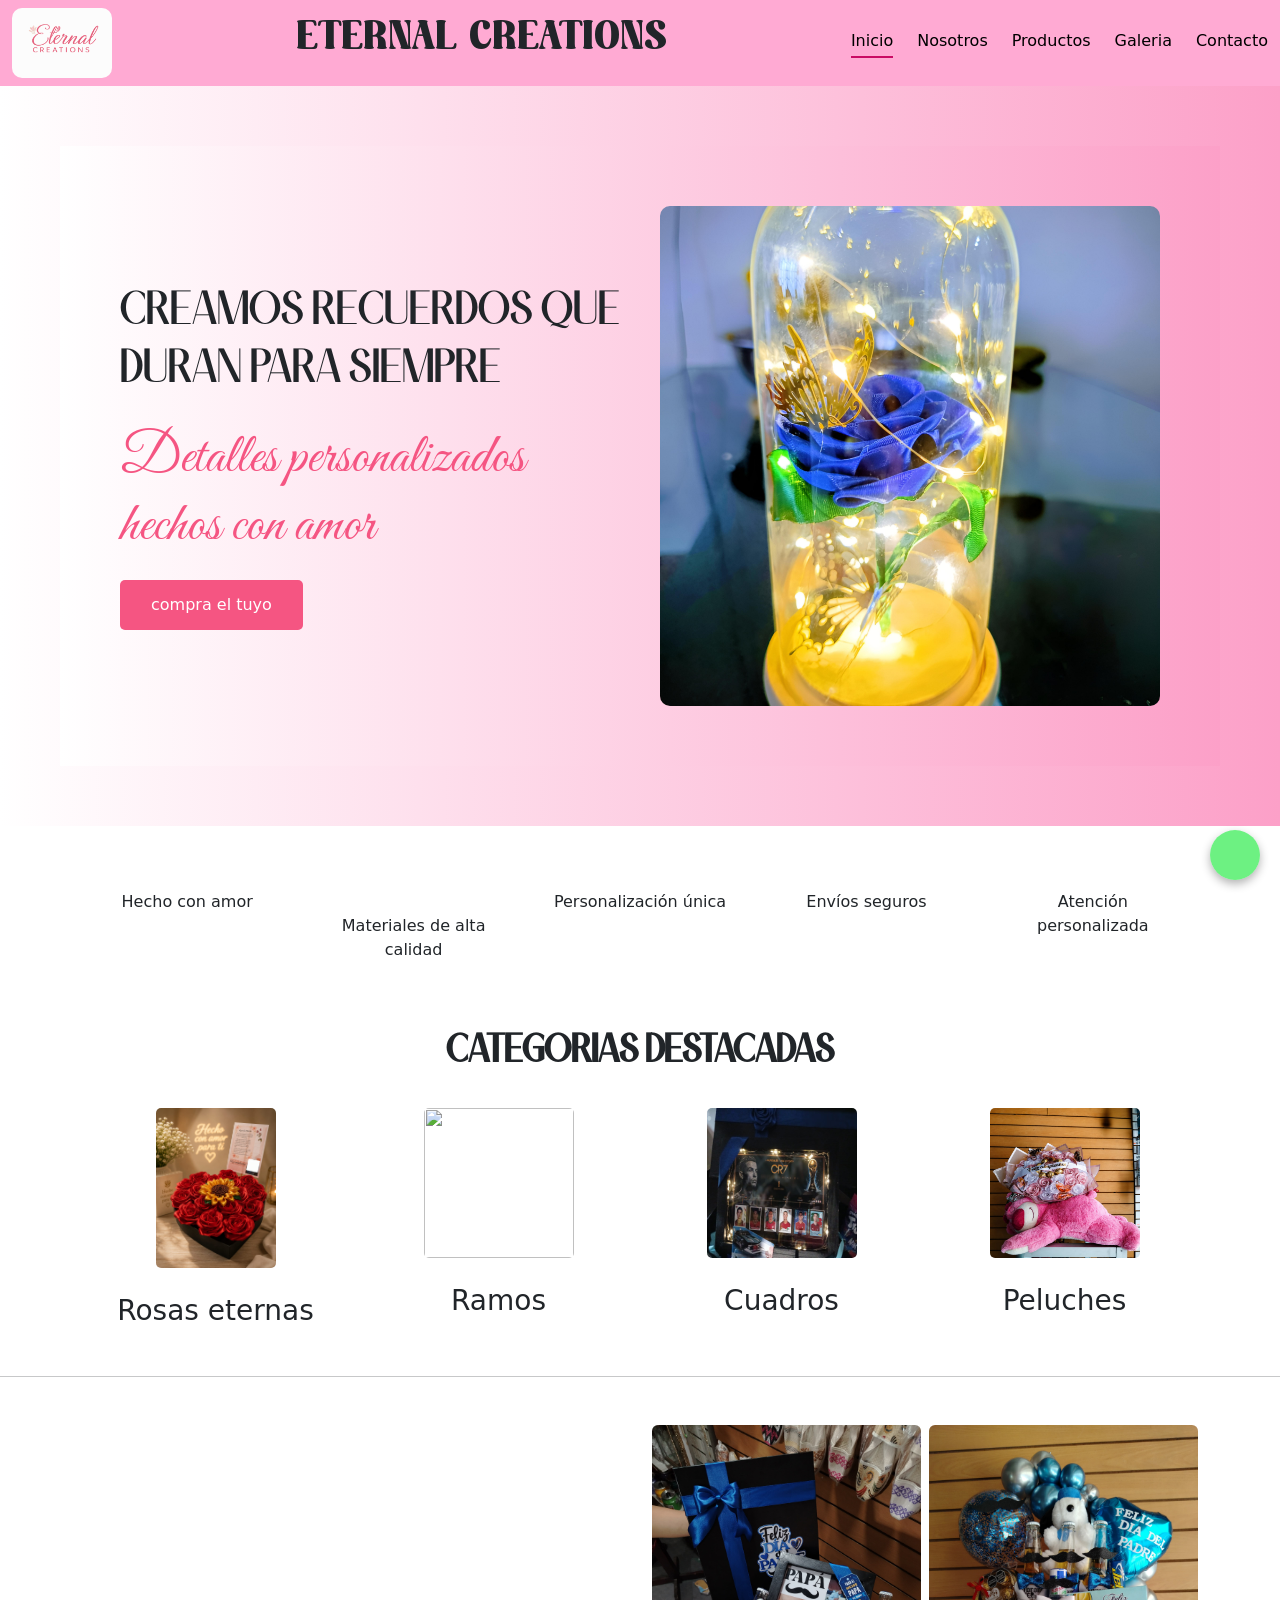
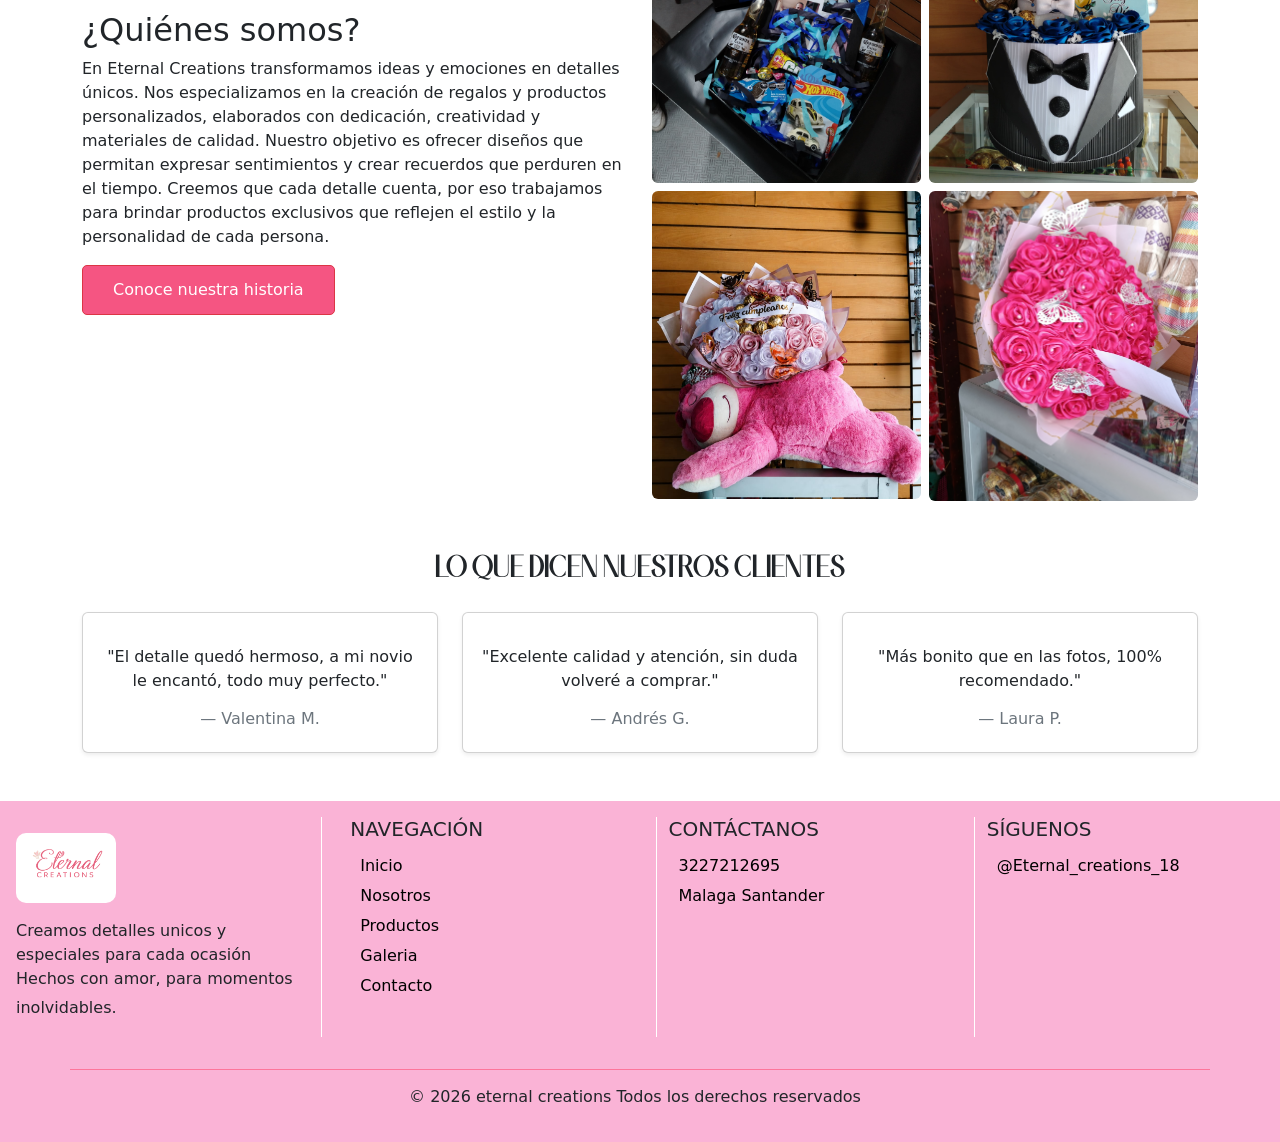
==== commit 55980fef: "detalles Yeison" ====
--- a/index.html
+++ b/index.html
@@ -4,8 +4,8 @@
     <meta charset="UTF-8">
     <meta name="viewport" content="width=device-width, initial-scale=1.0">
     <link rel="stylesheet" href="https://cdnjs.cloudflare.com/ajax/libs/font-awesome/7.0.1/css/all.min.css" integrity="sha512-2SwdPD6INVrV/lHTZbO2nodKhrnDdJK9/kg2XD1r9uGqPo1cUbujc+IYdlYdEErWNu69gVcYgdxlmVmzTWnetw==" crossorigin="anonymous" referrerpolicy="no-referrer" />
-    <link rel="stylesheet" href="./css/bootstrap.css">
-    <link rel="stylesheet" href="./css/style.css">
+    <link rel="stylesheet" href="/css/bootstrap.css">
+    <link rel="stylesheet" href="/css/style.css">
     <link type="image/png" sizes="16x16" rel="icon" href=".../icons8-rosa-doodle-line-16.png">
     <title>eternal creations</title>
 </head>
@@ -13,26 +13,17 @@
     <header class="navbar navbar-expand-lg bd-navbar sticky-top">
         <nav class="container-xxl">
             <div class="logo">
-                <img src="./img/logo.png" alt="" class="img-logo">
+                <img src="/img/logo.png" alt="" class="img-logo">
             </div>
             <div class="title">
                 <h1>ETERNAL CREATIONS</h1>
             </div>
-<<<<<<< HEAD
-            <div class="nav">
-                <a href="./index.html" class="nav-link">inicio</a>
-                <a href="./components/nosotros.html" class="nav-link">nosotros</a>
-                <a href="./components/products.html" class="nav-link">productos</a>
-                <a href="./components/galery.html" class="nav-link">galeria</a>
-                <a href="./components/contacto.html" class="nav-link">contacto</a>
-=======
             <div class="main-nav">
                 <a href="/index.html" class="nav-link active" aria-current="page" >inicio</a>
                 <a href="/components/nosotros.html" class="nav-link" >nosotros</a>
                 <a href="/components/products.html" class="nav-link" >productos</a>
                 <a href="/components/galery.html" class="nav-link" >galeria</a>
                 <a href="/components/contacto.html" class="nav-link" >contacto</a>
->>>>>>> 121a0e20564ed8f1a2a76950937e9d815e8d4afe
             </div>
         </nav>
     </header>
@@ -44,7 +35,7 @@
                     <div class="car-left">
                         <h1>creamos recuerdos que duran para siempre</h1>
                         <h2>Detalles personalizados hechos con amor</h2>
-                        <a href="./components/products.html" class="btn">compra el tuyo</a>
+                        <a href="/components/products.html" class="btn">compra el tuyo</a>
                     </div>
                     <div class="car-right">
                         <img src="./img/IMG_20260312_065309~2-fotor-enhance-20260707173103.jpg" alt="" class="carr-img">
@@ -56,10 +47,10 @@
                     <div class="car-left">
                         <h1>creamos recuerdos que duran para siempre</h1>
                         <h2>Detalles personalizados hechos con amor</h2>
-                        <a href="./components/products.html" class="btn">compra el tuyo</a>
+                        <a href="/components/products.html" class="btn">compra el tuyo</a>
                     </div>
                     <div class="car-right">
-                        <img src="./img/IMG-20260518-WA0023.jpeg" class="carr-img" alt="...">
+                        <img src="/img/IMG-20260518-WA0023.jpeg" class="carr-img" alt="...">
                     </div>
                 </div>
             </div>
@@ -68,10 +59,10 @@
                     <div class="car-left">
                         <h1>creamos recuerdos que duran para siempre</h1>
                         <h2>Detalles personalizados hechos con amor</h2>
-                        <a href="./components/products.html" class="btn">compra el tuyo</a>
+                        <a href="/components/products.html" class="btn">compra el tuyo</a>
                     </div>
                     <div class="car-right">
-                        <img src="./img/IMG-20260613-WA0038.jpg" class="carr-img" alt="...">
+                        <img src="/img/IMG-20260613-WA0038.jpg" class="carr-img" alt="...">
                     </div>
                 </div>
             </div>
@@ -140,7 +131,7 @@
         <div class="row text-center g-3">
             <div class="col-6 col-md-4 col-lg">
                 <div class="card border-0 h-100">
-                        <a href="./components/products.html"><img src="./img/IMG-20260518-WA0129.jpg" class="img-cat" alt=""></a>
+                        <a href="/components/products.html"><img src="./img/IMG-20260518-WA0129.jpg" class="img-cat" alt=""></a>
                     <div class="card-body">
                         <h3>Rosas eternas</h3>
                     </div>
@@ -149,7 +140,7 @@
 
             <div class="col-6 col-md-4 col-lg">
                 <div class="card border-0 h-100">
-                        <a href="./components/products.html"><img src="./img/IMG_20260323_191048_1.jpg" class="img-cat-1" alt="">
+                        <a href="/components/products.html"><img src="./img/IMG_20260323_191048_1.jpg" class="img-cat-1" alt="">
                     <div class="card-body"></a>
                         <h3>Ramos</h3>
                     </div>
@@ -158,7 +149,7 @@
 
             <div class="col-6 col-md-4 col-lg">
                 <div class="card border-0 h-100">
-                        <a href="./components/products.html"><img src="./img/IMG-20260627-WA0016.jpg" class="img-cat-1" alt=""></a>
+                        <a href="/components/products.html"><img src="./img/IMG-20260627-WA0016.jpg" class="img-cat-1" alt=""></a>
                     <div class="card-body">
                         <h3>Cuadros</h3>
                     </div>
@@ -167,7 +158,7 @@
 
             <div class="col-6 col-md-6 col-lg">
                 <div class="card border-0 h-100">
-                        <a href="./components/products.html"><img src="./img/IMG-20260627-WA0038.jpg" class="img-cat-1" alt=""></a>
+                        <a href="/components/products.html"><img src="./img/IMG-20260627-WA0038.jpg" class="img-cat-1" alt=""></a>
                     <div class="card-body">
                         <h3>Peluches</h3>
                     </div>
@@ -187,9 +178,7 @@
                     En Eternal Creations transformamos ideas y emociones en detalles únicos.
                     Nos especializamos en la creación de regalos y productos personalizados,
                     elaborados con dedicación, creatividad y materiales de calidad.
-                </p>
-
-                <p>
+
                     Nuestro objetivo es ofrecer diseños que permitan expresar sentimientos
                     y crear recuerdos que perduren en el tiempo.
 
@@ -305,7 +294,7 @@
         <div class="row">
             <div class="col my-3 footer-card mx-3">
                 <div class="footer-logo my-3">
-                    <img src="./img/logo.png" class="img-logo" alt="">
+                    <img src="/img/logo.png" class="img-logo" alt="">
                 </div>
                 <p>
                     Creamos detalles unicos y
@@ -325,22 +314,22 @@
                 </div>
                 <div class="row">
                     <div class="col">
-                        <i class="fa-solid fa-users icon-footer"></i><a href="./components/nosotros.html" class="footer_link">nosotros</a>
-                    </div>
-                </div>
-                <div class="row">
-                    <div class="col">
-                        <i class="fa-solid fa-gift icon-footer"></i><a href="./components/products.html" class="footer_link">productos</a>
-                    </div>
-                </div>
-                <div class="row">
-                    <div class="col">
-                        <i class="fa-regular fa-image icon-footer"></i><a href="./components/galery.html" class="footer_link">galeria</a>
-                    </div>
-                </div>
-                <div class="row">
-                    <div class="col">
-                        <i class="fa-regular fa-envelope icon-footer"></i><a href="./components/contacto.html" class="footer_link">contacto</a>
+                        <i class="fa-solid fa-users icon-footer"></i><a href="/components/nosotros.html" class="footer_link">nosotros</a>
+                    </div>
+                </div>
+                <div class="row">
+                    <div class="col">
+                        <i class="fa-solid fa-gift icon-footer"></i><a href="/components/products.html" class="footer_link">productos</a>
+                    </div>
+                </div>
+                <div class="row">
+                    <div class="col">
+                        <i class="fa-regular fa-image icon-footer"></i><a href="/components/galery.html" class="footer_link">galeria</a>
+                    </div>
+                </div>
+                <div class="row">
+                    <div class="col">
+                        <i class="fa-regular fa-envelope icon-footer"></i><a href="/components/contacto.html" class="footer_link">contacto</a>
                     </div>
                 </div>
             </div>
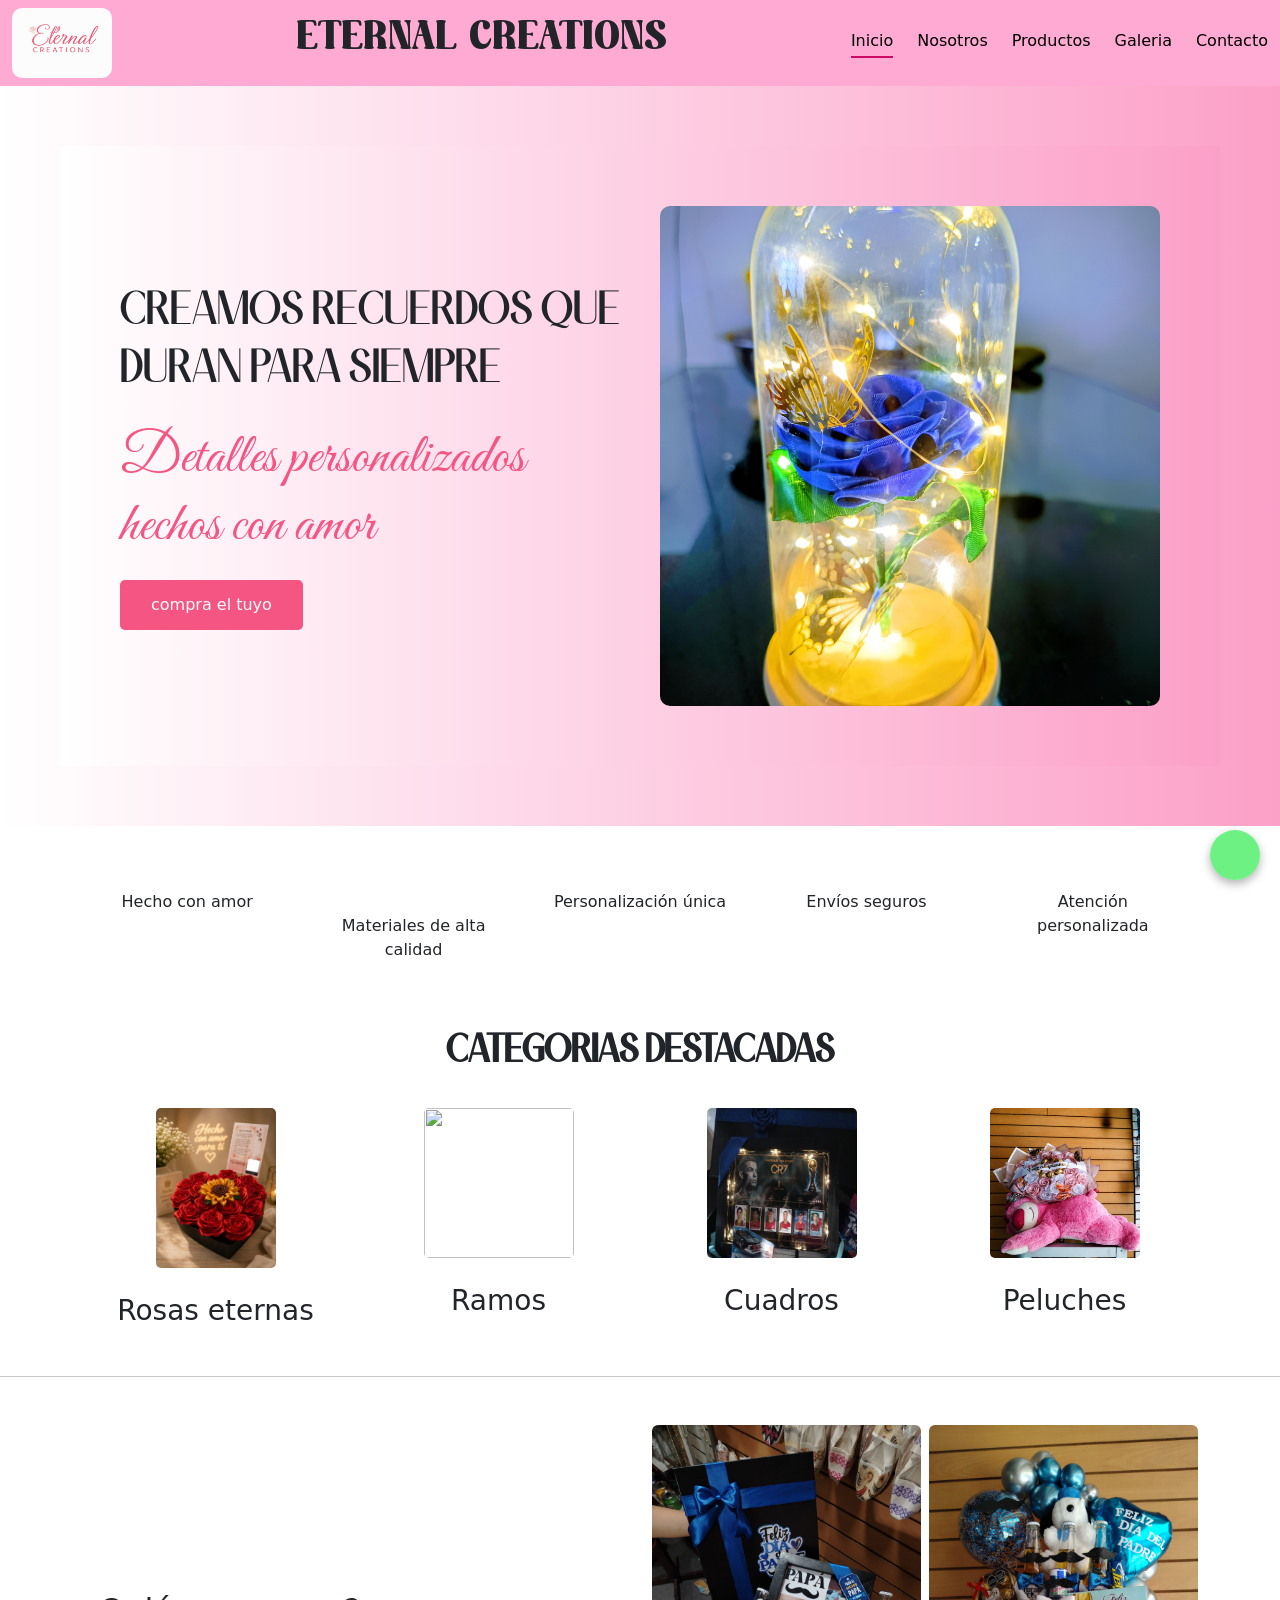
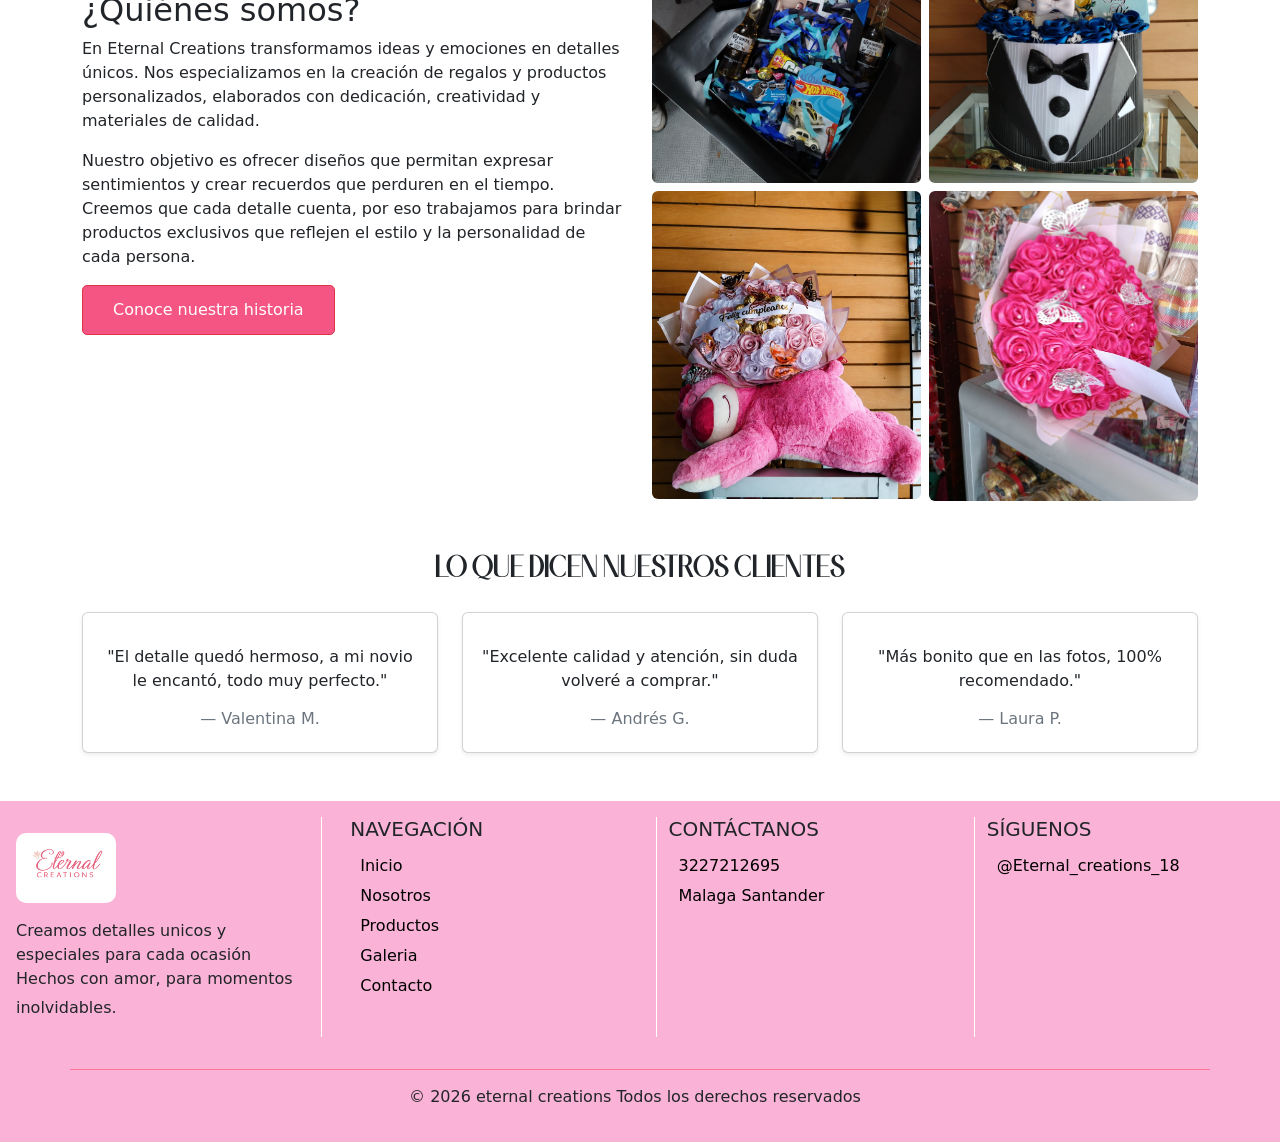
==== commit 8187a477: "ultimos  cambios de las pegina en el nav" ====
--- a/index.html
+++ b/index.html
@@ -4,8 +4,8 @@
     <meta charset="UTF-8">
     <meta name="viewport" content="width=device-width, initial-scale=1.0">
     <link rel="stylesheet" href="https://cdnjs.cloudflare.com/ajax/libs/font-awesome/7.0.1/css/all.min.css" integrity="sha512-2SwdPD6INVrV/lHTZbO2nodKhrnDdJK9/kg2XD1r9uGqPo1cUbujc+IYdlYdEErWNu69gVcYgdxlmVmzTWnetw==" crossorigin="anonymous" referrerpolicy="no-referrer" />
-    <link rel="stylesheet" href="/css/bootstrap.css">
-    <link rel="stylesheet" href="/css/style.css">
+    <link rel="stylesheet" href="./css/bootstrap.css">
+    <link rel="stylesheet" href="./css/style.css">
     <link type="image/png" sizes="16x16" rel="icon" href=".../icons8-rosa-doodle-line-16.png">
     <title>eternal creations</title>
 </head>
@@ -13,7 +13,7 @@
     <header class="navbar navbar-expand-lg bd-navbar sticky-top">
         <nav class="container-xxl">
             <div class="logo">
-                <img src="/img/logo.png" alt="" class="img-logo">
+                <img src="./img/logo.png" alt="" class="img-logo">
             </div>
             <div class="title">
                 <h1>ETERNAL CREATIONS</h1>
@@ -35,7 +35,7 @@
                     <div class="car-left">
                         <h1>creamos recuerdos que duran para siempre</h1>
                         <h2>Detalles personalizados hechos con amor</h2>
-                        <a href="/components/products.html" class="btn">compra el tuyo</a>
+                        <a href="./components/products.html" class="btn">compra el tuyo</a>
                     </div>
                     <div class="car-right">
                         <img src="./img/IMG_20260312_065309~2-fotor-enhance-20260707173103.jpg" alt="" class="carr-img">
@@ -47,10 +47,10 @@
                     <div class="car-left">
                         <h1>creamos recuerdos que duran para siempre</h1>
                         <h2>Detalles personalizados hechos con amor</h2>
-                        <a href="/components/products.html" class="btn">compra el tuyo</a>
+                        <a href="./components/products.html" class="btn">compra el tuyo</a>
                     </div>
                     <div class="car-right">
-                        <img src="/img/IMG-20260518-WA0023.jpeg" class="carr-img" alt="...">
+                        <img src="./img/IMG-20260518-WA0023.jpeg" class="carr-img" alt="...">
                     </div>
                 </div>
             </div>
@@ -59,10 +59,10 @@
                     <div class="car-left">
                         <h1>creamos recuerdos que duran para siempre</h1>
                         <h2>Detalles personalizados hechos con amor</h2>
-                        <a href="/components/products.html" class="btn">compra el tuyo</a>
+                        <a href="./components/products.html" class="btn">compra el tuyo</a>
                     </div>
                     <div class="car-right">
-                        <img src="/img/IMG-20260613-WA0038.jpg" class="carr-img" alt="...">
+                        <img src="./img/IMG-20260613-WA0038.jpg" class="carr-img" alt="...">
                     </div>
                 </div>
             </div>
@@ -131,7 +131,7 @@
         <div class="row text-center g-3">
             <div class="col-6 col-md-4 col-lg">
                 <div class="card border-0 h-100">
-                        <a href="/components/products.html"><img src="./img/IMG-20260518-WA0129.jpg" class="img-cat" alt=""></a>
+                        <a href="./components/products.html"><img src="./img/IMG-20260518-WA0129.jpg" class="img-cat" alt=""></a>
                     <div class="card-body">
                         <h3>Rosas eternas</h3>
                     </div>
@@ -140,7 +140,7 @@
 
             <div class="col-6 col-md-4 col-lg">
                 <div class="card border-0 h-100">
-                        <a href="/components/products.html"><img src="./img/IMG_20260323_191048_1.jpg" class="img-cat-1" alt="">
+                        <a href="./components/products.html"><img src="./img/IMG_20260323_191048_1.jpg" class="img-cat-1" alt="">
                     <div class="card-body"></a>
                         <h3>Ramos</h3>
                     </div>
@@ -149,7 +149,7 @@
 
             <div class="col-6 col-md-4 col-lg">
                 <div class="card border-0 h-100">
-                        <a href="/components/products.html"><img src="./img/IMG-20260627-WA0016.jpg" class="img-cat-1" alt=""></a>
+                        <a href="./components/products.html"><img src="./img/IMG-20260627-WA0016.jpg" class="img-cat-1" alt=""></a>
                     <div class="card-body">
                         <h3>Cuadros</h3>
                     </div>
@@ -158,7 +158,7 @@
 
             <div class="col-6 col-md-6 col-lg">
                 <div class="card border-0 h-100">
-                        <a href="/components/products.html"><img src="./img/IMG-20260627-WA0038.jpg" class="img-cat-1" alt=""></a>
+                        <a href="./components/products.html"><img src="./img/IMG-20260627-WA0038.jpg" class="img-cat-1" alt=""></a>
                     <div class="card-body">
                         <h3>Peluches</h3>
                     </div>
@@ -178,7 +178,9 @@
                     En Eternal Creations transformamos ideas y emociones en detalles únicos.
                     Nos especializamos en la creación de regalos y productos personalizados,
                     elaborados con dedicación, creatividad y materiales de calidad.
-
+                </p>
+
+                <p>
                     Nuestro objetivo es ofrecer diseños que permitan expresar sentimientos
                     y crear recuerdos que perduren en el tiempo.
 
@@ -294,7 +296,7 @@
         <div class="row">
             <div class="col my-3 footer-card mx-3">
                 <div class="footer-logo my-3">
-                    <img src="/img/logo.png" class="img-logo" alt="">
+                    <img src="./img/logo.png" class="img-logo" alt="">
                 </div>
                 <p>
                     Creamos detalles unicos y
@@ -314,22 +316,22 @@
                 </div>
                 <div class="row">
                     <div class="col">
-                        <i class="fa-solid fa-users icon-footer"></i><a href="/components/nosotros.html" class="footer_link">nosotros</a>
-                    </div>
-                </div>
-                <div class="row">
-                    <div class="col">
-                        <i class="fa-solid fa-gift icon-footer"></i><a href="/components/products.html" class="footer_link">productos</a>
-                    </div>
-                </div>
-                <div class="row">
-                    <div class="col">
-                        <i class="fa-regular fa-image icon-footer"></i><a href="/components/galery.html" class="footer_link">galeria</a>
-                    </div>
-                </div>
-                <div class="row">
-                    <div class="col">
-                        <i class="fa-regular fa-envelope icon-footer"></i><a href="/components/contacto.html" class="footer_link">contacto</a>
+                        <i class="fa-solid fa-users icon-footer"></i><a href="./components/nosotros.html" class="footer_link">nosotros</a>
+                    </div>
+                </div>
+                <div class="row">
+                    <div class="col">
+                        <i class="fa-solid fa-gift icon-footer"></i><a href="./components/products.html" class="footer_link">productos</a>
+                    </div>
+                </div>
+                <div class="row">
+                    <div class="col">
+                        <i class="fa-regular fa-image icon-footer"></i><a href="./components/galery.html" class="footer_link">galeria</a>
+                    </div>
+                </div>
+                <div class="row">
+                    <div class="col">
+                        <i class="fa-regular fa-envelope icon-footer"></i><a href="./components/contacto.html" class="footer_link">contacto</a>
                     </div>
                 </div>
             </div>
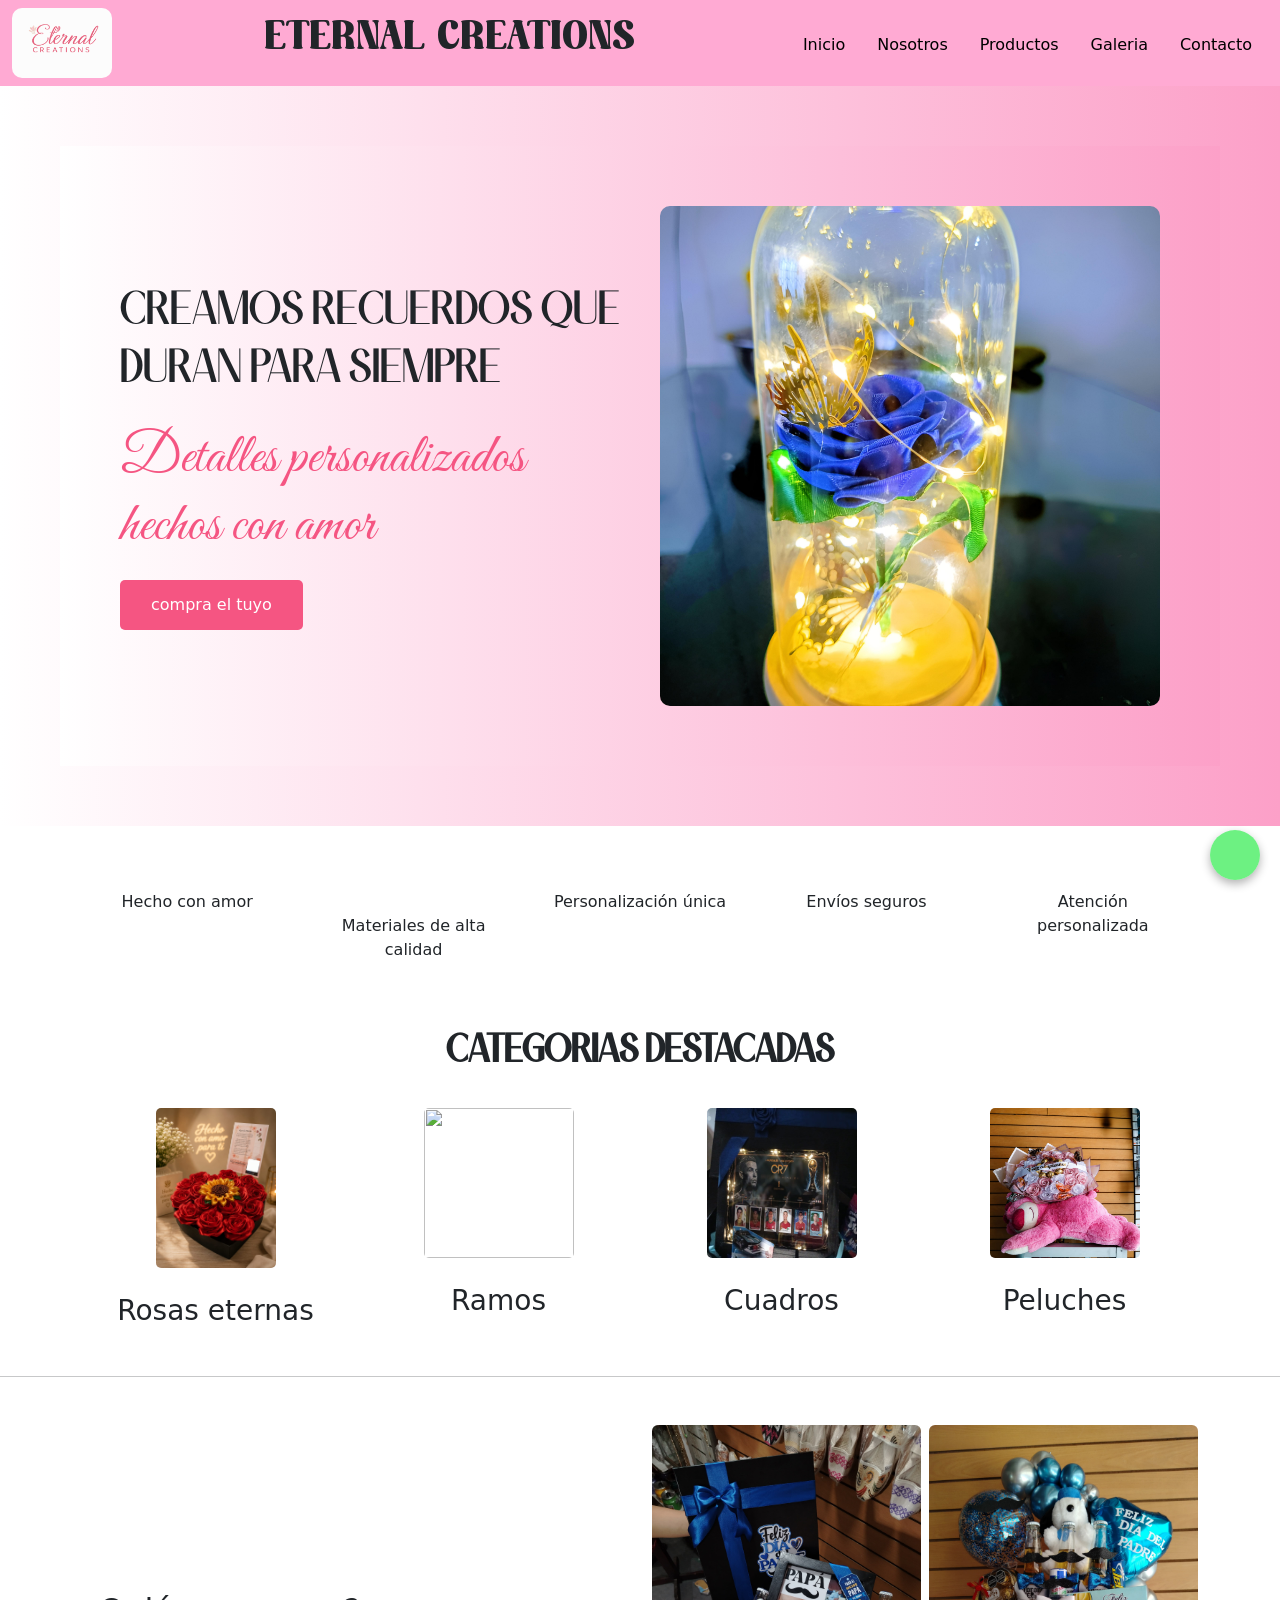
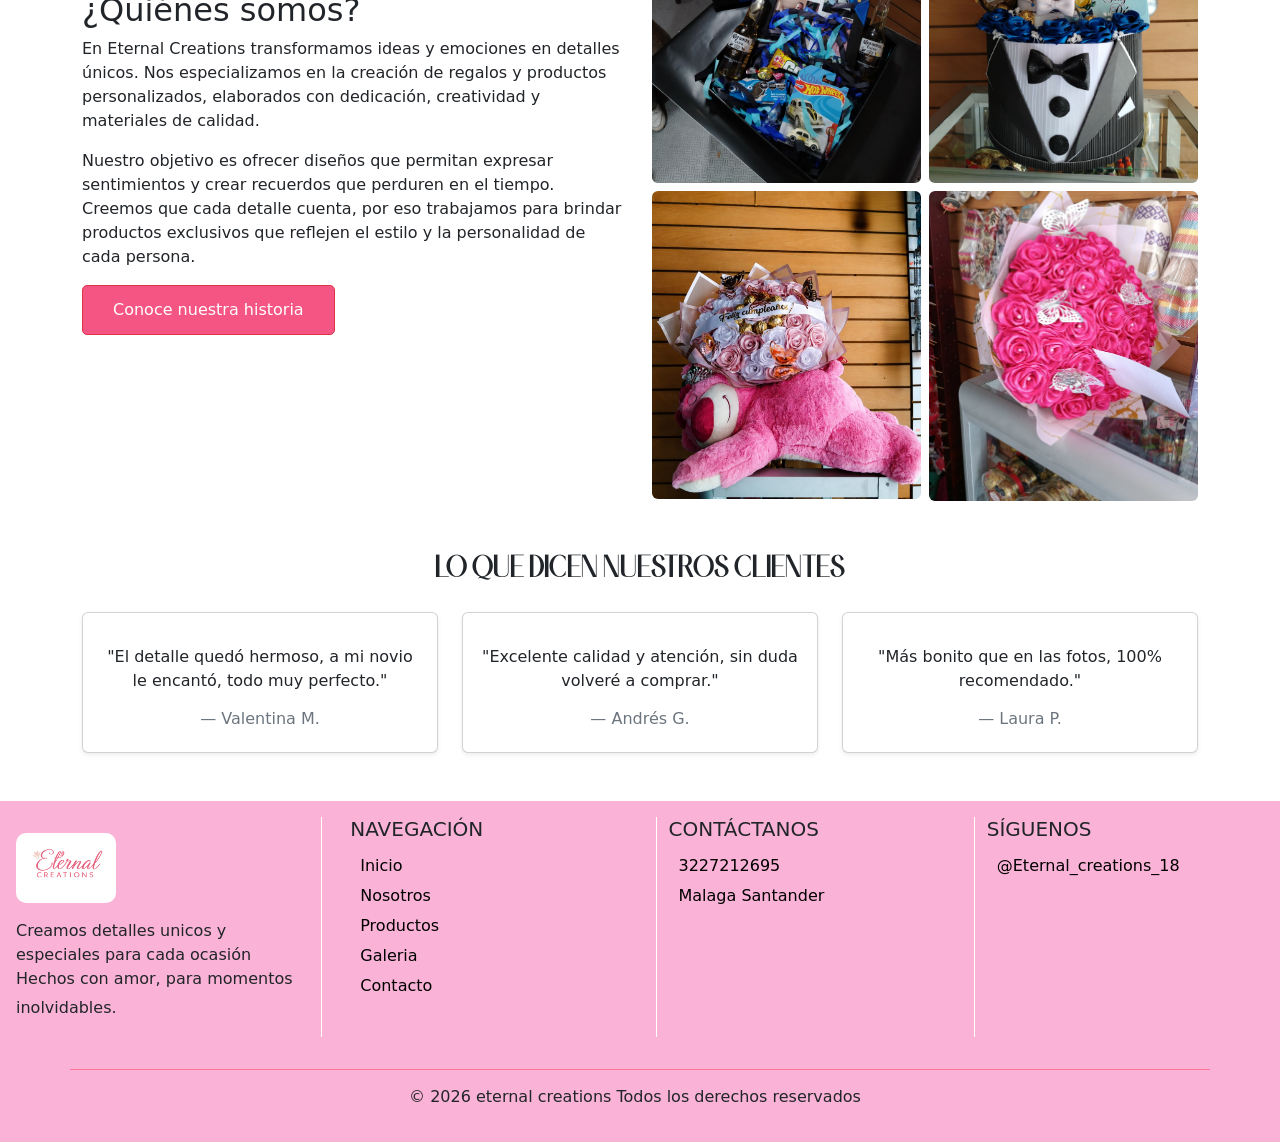
==== commit 0f0c5568: "Merge branch 'main' into developer" ====
--- a/index.html
+++ b/index.html
@@ -18,12 +18,12 @@
             <div class="title">
                 <h1>ETERNAL CREATIONS</h1>
             </div>
-            <div class="main-nav">
-                <a href="/index.html" class="nav-link active" aria-current="page" >inicio</a>
-                <a href="/components/nosotros.html" class="nav-link" >nosotros</a>
-                <a href="/components/products.html" class="nav-link" >productos</a>
-                <a href="/components/galery.html" class="nav-link" >galeria</a>
-                <a href="/components/contacto.html" class="nav-link" >contacto</a>
+            <div class="nav">
+                <a href="./index.html" class="nav-link">inicio</a>
+                <a href="./components/nosotros.html" class="nav-link">nosotros</a>
+                <a href="./components/products.html" class="nav-link">productos</a>
+                <a href="./components/galery.html" class="nav-link">galeria</a>
+                <a href="./components/contacto.html" class="nav-link">contacto</a>
             </div>
         </nav>
     </header>
